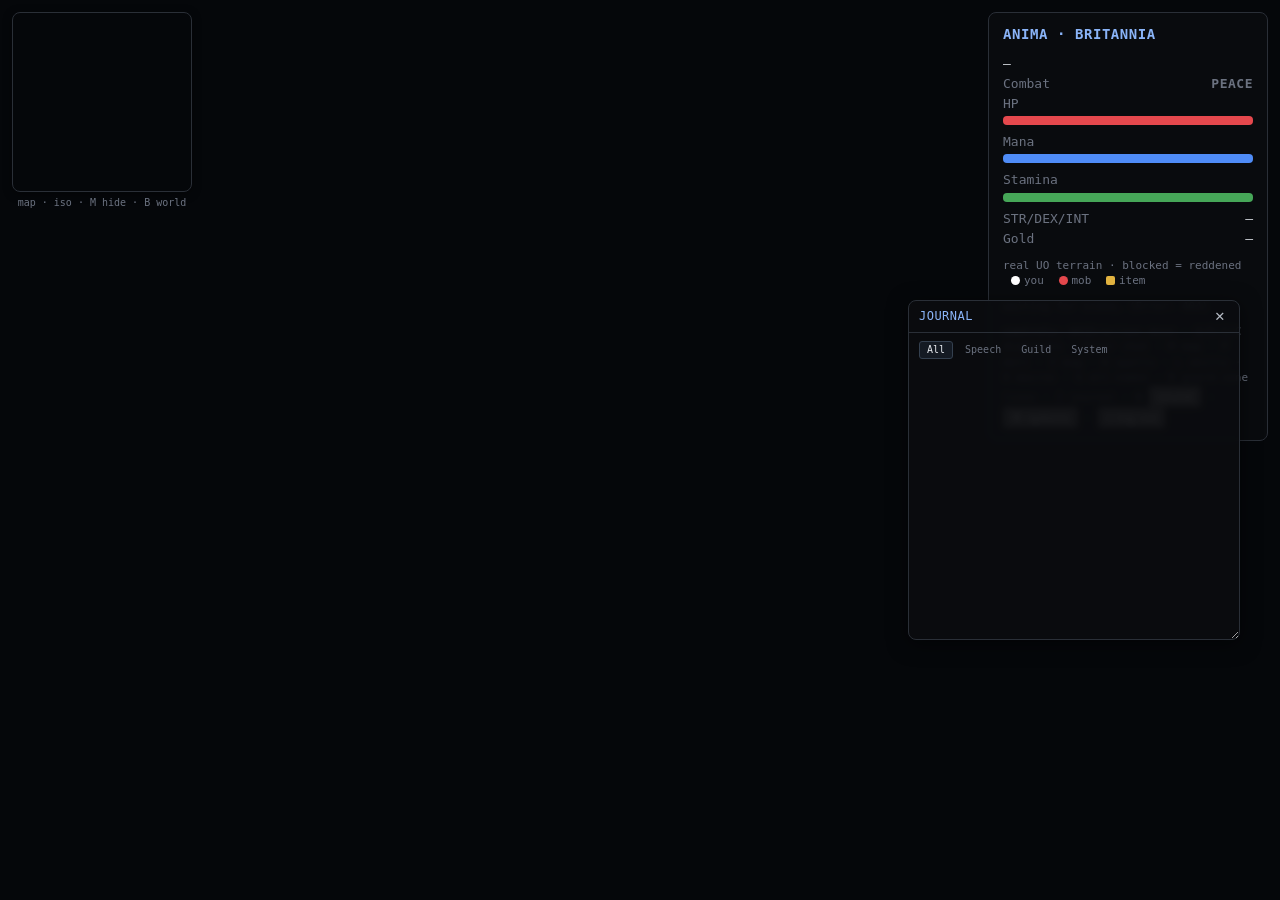
==== web/index.html @ 66e02591 "feat: wire the party verbs and stat locks the protocol already had Two rows where the wire work fini" ====
<!doctype html>
<html lang="en">
  <head>
    <meta charset="utf-8" />
    <meta name="viewport" content="width=device-width, initial-scale=1" />
    <title>anima-client — Phase 2 renderer</title>
    <style>
      :root { color-scheme: dark; }
      * { box-sizing: border-box; }
      html, body { height: 100%; }
      body {
        margin: 0; overflow: hidden; background: #05070a; color: #d6dae0;
        font: 13px/1.4 ui-monospace, "SF Mono", Menlo, "Apple SD Gothic Neo", "Malgun Gothic", monospace;
      }
      /* Login overlay (shown until connected in ANIMA_LOGIN mode). */
      #login { position: fixed; inset: 0; z-index: 50; display: none;
        align-items: center; justify-content: center;
        background: radial-gradient(circle at 50% 35%, #10151d, #05070a); }
      #login.on { display: flex; }
      .login-box { width: 320px; max-height: calc(100vh - 32px); overflow: auto;
        padding: 22px 22px 18px; border: 1px solid #2a2f37;
        border-radius: 10px; background: rgba(13,16,20,.96); box-shadow: 0 8px 40px rgba(0,0,0,.6);
        display: flex; flex-direction: column; gap: 9px; }
      .login-title { font-size: 16px; color: #8ab4f8; letter-spacing: .06em; text-align: center;
        margin-bottom: 6px; }
      .login-box label { display: flex; flex-direction: column; gap: 3px; font-size: 11px; color: #8a929c; }
      .login-box input, .login-box select { background: rgba(0,0,0,.4); border: 1px solid #2a3a4a; border-radius: 5px;
        color: #e6eaf0; padding: 7px 9px; font-size: 13px; outline: none; }
      .login-box input:focus, .login-box select:focus { border-color: #4a90d9; }
      .login-box select:disabled { opacity: .45; }
      /* Server/account fields: shown only pre-login, hidden (not just disabled)
         once you're at the character stage — see updateCharacterLoginStage(). */
      #lg-account-fields { display: flex; flex-direction: column; gap: 9px; }
      #lg-account-summary { font-size: 11px; color: #8a929c; }
      .login-create-toggle { flex-direction: row !important; align-items: center; gap: 8px !important;
        margin-top: 5px; color: #b9c7d8 !important; cursor: pointer; }
      .login-create-toggle input { width: auto; margin: 0; accent-color: #4a90d9; }
      #lg-create-panel { display: none; padding: 10px; border: 1px solid #28333f;
        border-radius: 6px; background: rgba(20,28,36,.55); gap: 8px; }
      #lg-create-panel.on { display: flex; flex-direction: column; }
      .login-stats { display: grid; grid-template-columns: repeat(3, 1fr); gap: 7px; }
      .login-stats input { width: 100%; }
      #lg-stat-total { font-size: 10px; color: #8896a5; text-align: right; }
      /* ---- character-select list ---- */
      #lg-slot-row { display: none; flex-direction: column; gap: 5px; }
      #lg-char-list { display: flex; flex-direction: column; gap: 4px; }
      .char-slot-row { display: flex; justify-content: space-between; align-items: center; gap: 8px;
        padding: 8px 10px; border: 1px solid #2a3a4a; border-radius: 6px; cursor: pointer;
        font-size: 12px; color: #c7d0dc; background: rgba(0,0,0,.3); }
      .char-slot-row:hover { border-color: #8ab4f8; }
      .char-slot-row.sel { outline: 2px solid #8ab4f8; outline-offset: -1px; background: rgba(138,180,248,.12); }
      .char-slot-row .slotn { flex: none; color: #6b7280; font-size: 10px; }
      /* ---- character-creation wizard (inside #lg-create-panel) ---- */
      .wiz-head { font-size: 11px; color: #8ab4f8; letter-spacing: .04em; }
      .wiz-step { display: none; flex-direction: column; gap: 8px; }
      .wiz-step.on { display: flex; }
      .wiz-presets { display: flex; gap: 6px; flex-wrap: wrap; }
      .wiz-preset-btn { flex: 1; min-width: 64px; padding: 6px 4px; border-radius: 5px; cursor: pointer;
        border: 1px solid #2a3a4a; background: #1b2530; color: #8ab4f8; font-size: 11px; }
      .wiz-preset-btn:hover { background: rgba(138,180,248,.18); color: #fff; }
      .wiz-skill-row { display: flex; gap: 6px; }
      .wiz-skill-row select { flex: 2; min-width: 0; }
      .wiz-skill-row input { flex: 1; min-width: 0; }
      #wiz-skill-total { font-size: 10px; color: #8896a5; }
      /* Step 4: live preview doll (left) + the hue/style pickers (right). */
      /* While the creation wizard is open the login box widens so steps lay out
         side-by-side instead of one long column (320px squeezed everything). */
      .login-box.wiz-wide { width: min(600px, calc(100vw - 32px)); }
      .wiz-appear-layout { display: flex; gap: 12px; align-items: flex-start; }
      .wiz-appear-pickers { flex: 1; min-width: 0; display: flex; flex-direction: column; gap: 8px; }
      /* sticky: the login box is the scroll container, so when the picker column
         scrolls, the doll rides along instead of disappearing off the top.
         (sticky is a positioned element, so the absolutely-placed layer <img>s
         inside keep anchoring to it exactly as with relative.) */
      .wiz-doll { position: sticky; top: 6px; flex: none; width: 240px; height: 237px; overflow: hidden;
        border: 1px solid #2a3a4a; border-radius: 6px; background: rgba(0,0,0,.25); }
      /* Natural gump-art size, like the real paperdoll (#pd-doll) — scaling the
         body art down to the old 120px box made the doll tiny and cropped. */
      .wiz-doll img { position: absolute; left: 30px; top: 0; image-rendering: pixelated; }
      .wiz-appear-group { display: flex; flex-direction: column; gap: 4px; }
      .wiz-appear-label { font-size: 10px; color: #8a929c; letter-spacing: .03em; text-transform: uppercase; }
      .wiz-ext-toggle { cursor: pointer; color: #8ab4f8; user-select: none; }
      .wiz-ext-toggle:hover { color: #fff; }
      .wiz-swrow { display: flex; flex-wrap: wrap; gap: 3px; max-height: 96px; overflow-y: auto; padding: 2px; }
      /* Hair/beard style strips: every style as a clickable thumbnail (hued live).
         The art box crops the head region out of the natural-size paperdoll gump. */
      .wiz-style-row { display: flex; flex-wrap: wrap; gap: 5px; }
      .wiz-style { width: 60px; cursor: pointer; border: 1px solid #2a3a4a; border-radius: 5px;
        padding: 2px; text-align: center; background: rgba(0,0,0,.3); }
      .wiz-style:hover { border-color: #8ab4f8; }
      .wiz-style.sel { outline: 2px solid #fff; outline-offset: 1px; }
      .wiz-style-art { position: relative; width: 56px; height: 58px; margin: 0 auto; overflow: hidden;
        color: #4a5560; font-size: 20px; line-height: 58px; }
      .wiz-style-art img { position: absolute; left: -62px; top: -8px; image-rendering: pixelated; }
      .wiz-style-art.beard img { top: -42px; } /* beards sit at the chin, lower in the gump art */
      .wiz-style-lbl { font-size: 9px; color: #8a929c; overflow: hidden; text-overflow: ellipsis; white-space: nowrap; }
      .wiz-hue { width: 15px; height: 15px; border-radius: 3px; cursor: pointer; flex: none;
        border: 1px solid rgba(0,0,0,.5); background: #777; }
      .wiz-hue:hover { border-color: #fff; transform: scale(1.2); }
      .wiz-hue.sel { outline: 2px solid #fff; outline-offset: 1px; }
      .wiz-hue-default { background: repeating-linear-gradient(45deg, #333, #333 3px, #222 3px, #222 6px) !important;
        display: flex; align-items: center; justify-content: center; font-size: 8px; color: #aaa; }
      /* Starting-city description panel — same border/background treatment as
         #lg-create-panel, bounded + scrollable since `desc` can run long. */
      #lg-city-info { display: none; padding: 8px 9px; border: 1px solid #28333f; border-radius: 6px;
        background: rgba(20,28,36,.55); max-height: 130px; overflow-y: auto;
        font-size: 11px; line-height: 1.45; color: #8a929c; }
      #lg-city-info.on { display: block; }
      .city-loc { color: #6b7280; font-size: 10px; margin-bottom: 4px; }
      #wiz-review { display: flex; flex-direction: column; gap: 3px; font-size: 11px; color: #b9c7d8; }
      .wiz-review-row { display: flex; justify-content: space-between; gap: 8px; }
      .wiz-review-chip { display: inline-block; width: 11px; height: 11px; border-radius: 2px;
        margin-left: 4px; vertical-align: -1px; border: 1px solid rgba(0,0,0,.5); }
      .wiz-msg { font-size: 11px; color: #e5a04d; min-height: 14px; }
      .wiz-nav { display: flex; gap: 7px; }
      .wiz-nav button { flex: 1; padding: 8px; border-radius: 6px; cursor: pointer;
        border: 1px solid #2a3a4a; background: #1b2530; color: #8ab4f8; font-size: 12px; letter-spacing: .03em; }
      .wiz-nav button:hover { background: rgba(138,180,248,.18); color: #fff; }
      .wiz-nav button:disabled { opacity: .5; cursor: default; }
      #lg-actions { display: flex; gap: 7px; margin-top: 6px; }
      #lg-actions button { flex: 1; padding: 9px; border-radius: 6px; cursor: pointer;
        border: 1px solid #2a3a4a; background: #1b2530; color: #8ab4f8; font-size: 13px; letter-spacing: .04em; }
      #lg-actions button:hover:not(:disabled) { background: rgba(138,180,248,.18); color: #fff; }
      #lg-actions button:disabled { opacity: .5; cursor: default; }
      #lg-back { display: none; color: #aeb8c4 !important; }
      #lg-delete { display: none; border-color: #663638 !important; color: #e89a9d !important; }
      #lg-delete:hover:not(:disabled) { background: rgba(229,72,77,.18) !important; }
      #lg-msg { font-size: 11px; color: #e5a04d; min-height: 14px; text-align: center; }
      /* Game fills the whole viewport; HUD + chat float over it. */
      #map { position: fixed; inset: 0; overflow: hidden; background: #05070a; }
      #map canvas { display: block; }
      /* fx overlay sits over the game canvas, never intercepts input. The chatbar
         (positioned, later in DOM) still paints above it. */
      #fx { position: absolute; inset: 0; width: 100%; height: 100%; pointer-events: none; }
      #hud {
        position: fixed; top: 12px; right: 12px; width: 280px;
        max-height: calc(100vh - 24px); overflow: auto;
        padding: 12px 14px; border: 1px solid #2a2f37; border-radius: 8px;
        background: rgba(11, 13, 16, .82); backdrop-filter: blur(3px);
      }
      #hud h1 { cursor: move; user-select: none; }
      /* War-mode indicator (Tab toggles): red WAR / muted PEACE. */
      #warind { font-weight: 700; letter-spacing: .5px; }
      #warind.war { color: #fff; background: #e5484d; padding: 0 6px; border-radius: 3px; }
      #warind.peace { color: #6b7280; }
      #chatbar {
        position: fixed; left: 50%; transform: translateX(-50%); bottom: 16px;
        width: min(620px, calc(100vw - 32px)); display: none;
        padding: 8px 11px; border: 1px solid #3a4250; border-radius: 6px;
        background: rgba(8, 11, 16, .92); color: #e8ecf2;
        font: 14px/1.4 ui-monospace, "SF Mono", Menlo, "Apple SD Gothic Neo", "Malgun Gothic", monospace; outline: none;
      }
      #chatbar.on { display: block; }
      #chatbar::placeholder { color: #6b7280; }
      #minimap {
        position: fixed; top: 12px; left: 12px; width: 180px; height: 180px;
        border: 1px solid #2a2f37; border-radius: 8px; background: #05070a;
        image-rendering: pixelated; box-shadow: 0 2px 10px rgba(0,0,0,.4);
        cursor: move;
      }
      #minilabel {
        position: fixed; top: 196px; left: 12px; width: 180px; text-align: center;
        font-size: 10px; color: #6b7280; cursor: pointer;
      }
      /* Buff/debuff bar — under the minimap, display-only (never blocks clicks). */
      #buffs {
        position: fixed; top: 216px; left: 12px; width: 180px;
        display: flex; flex-direction: column; gap: 4px; pointer-events: none; z-index: 14;
      }
      .buff {
        display: flex; justify-content: space-between; align-items: center; gap: 8px;
        padding: 3px 8px; border-radius: 5px; font-size: 11px;
        border: 1px solid #2f5a3a; background: rgba(20, 46, 28, .82); color: #bfeccc;
      }
      .buff.debuff { border-color: #6a2c2c; background: rgba(56, 20, 20, .82); color: #f0c2c2; }
      .buff .bn { overflow: hidden; text-overflow: ellipsis; white-space: nowrap; }
      .buff .bt { color: #e6e9ee; font-variant-numeric: tabular-nums; flex: none; }
      .buff .bi { width: 20px; height: 20px; flex: none; object-fit: contain; image-rendering: pixelated; }
      /* Movement/Z debug overlay (Options → "Movement debug") — hidden by default,
         toggled by updateMoveDebug() in main.js. */
      #movedbg {
        display: none; position: fixed; top: 260px; left: 12px; width: 180px;
        padding: 6px 8px; border: 1px solid #2a2f37; border-radius: 8px;
        background: rgba(11, 13, 16, .82); font: 10px/1.5 ui-monospace, "SF Mono", Menlo, monospace;
        color: #9aa2ad; pointer-events: none; z-index: 14;
      }
      .mdbg-note { color: #e5a04d; }
      /* Weapon special-ability bar — bottom-left, interactive (click to arm). */
      #abilities {
        position: fixed; bottom: 12px; left: 12px; width: 200px;
        display: flex; flex-direction: column; gap: 5px; z-index: 15;
        pointer-events: none; /* the bar itself; buttons re-enable below */
      }
      #abilities .abil-hdr {
        font-size: 9px; letter-spacing: .08em; text-transform: uppercase;
        color: #6b7280; pointer-events: none;
      }
      .abil-btn {
        display: flex; justify-content: space-between; align-items: center; gap: 8px;
        padding: 6px 9px; border-radius: 6px; font-size: 12px; cursor: pointer;
        pointer-events: auto; user-select: none;
        border: 1px solid #34404f; background: rgba(22, 28, 38, .88); color: #c7d0dc;
      }
      .abil-btn:hover { border-color: #4a90d9; color: #e6e9ee; }
      .abil-btn .ak { font-size: 9px; color: #6b7280; flex: none; }
      .abil-btn.armed {
        border-color: #d9a441; background: rgba(58, 44, 16, .9); color: #ffdf9e;
        box-shadow: 0 0 6px rgba(217, 164, 65, .5);
      }
      .abil-btn.armed .ak { color: #d9a441; }
      #worldmap {
        position: fixed; inset: 5vh 8vw; display: none; z-index: 20;
        border: 1px solid #2a2f37; border-radius: 10px; overflow: hidden;
        background: #05070a; box-shadow: 0 8px 40px rgba(0,0,0,.6);
      }
      #worldmap.on { display: block; }
      #wmcanvas { display: block; width: 100%; height: 100%; cursor: grab; }
      #wmcanvas:active { cursor: grabbing; }
      #wmclose {
        position: absolute; top: 8px; right: 12px; color: #b6bcc6; cursor: pointer;
        font-size: 18px; line-height: 1; padding: 4px 8px; border-radius: 6px;
        background: rgba(11,13,16,.7);
      }
      #wmhint {
        position: absolute; bottom: 10px; left: 50%; transform: translateX(-50%);
        font-size: 11px; color: #8a929c; background: rgba(11,13,16,.7);
        padding: 4px 10px; border-radius: 6px; white-space: nowrap;
      }
      /* world-map POI category filter (compact dark gump panel) */
      #wmfilter {
        position: absolute; top: 52px; left: 8px; z-index: 2;
        width: 172px; max-height: calc(100% - 96px); overflow-y: auto;
        background: rgba(11,13,16,.84); border: 1px solid #2a2f37; border-radius: 8px;
        padding: 6px 8px; font: 11px ui-monospace, monospace; color: #cfd6df;
        box-shadow: 0 4px 18px rgba(0,0,0,.5);
      }
      #wmfilter:empty { display: none; }
      .wmf-title { font-weight: 700; color: #8ab4f8; letter-spacing: .04em; margin-bottom: 4px; }
      .wmf-grow { display: flex; align-items: center; gap: 5px; padding: 2px 0; }
      .wmf-grow input[type=checkbox] { width: 13px; height: 13px; cursor: pointer; margin: 0; flex: none; }
      .wmf-ghead { display: flex; align-items: center; gap: 4px; cursor: pointer; flex: 1; user-select: none; }
      .wmf-exp { width: 10px; color: #8a929c; }
      .wmf-glabel { color: #e8ecf2; }
      .wmf-body { padding: 1px 0 3px 16px; }
      .wmf-crow { display: flex; align-items: center; gap: 5px; padding: 1px 0; cursor: pointer; }
      .wmf-crow input[type=checkbox] { width: 12px; height: 12px; cursor: pointer; margin: 0; flex: none; }
      .wmf-sw { width: 9px; height: 9px; border-radius: 50%; border: 1px solid #0a0e12; flex: none; }
      .wmf-cname { color: #b6bcc6; white-space: nowrap; overflow: hidden; text-overflow: ellipsis; }
      #targethint {
        position: fixed; top: 14px; left: 50%; transform: translateX(-50%);
        display: none; z-index: 15; padding: 5px 14px; border-radius: 6px;
        border: 1px solid #b06a2c; background: rgba(176,106,44,.22); color: #ffd9a8;
        font-size: 12px; white-space: nowrap; pointer-events: none;  /* never block clicks */
      }
      /* Death: desaturate the whole game view while the player is a ghost. */
      #map.dead canvas { filter: grayscale(1); }
      #deadbanner {
        position: fixed; top: 14px; left: 50%; transform: translateX(-50%);
        display: none; z-index: 16; padding: 6px 18px; border-radius: 6px;
        border: 1px solid #6a6a6a; background: rgba(20,20,20,.6); color: #d6d6d6;
        font-size: 14px; letter-spacing: .06em; white-space: nowrap;
        pointer-events: none; /* never block clicks */
      }
      /* crisp DOM name labels over the (pixel-upscaled) game canvas */
      #names { position: fixed; inset: 0; pointer-events: none; z-index: 13; overflow: hidden; }
      .nm-label {
        position: fixed; transform: translate(-50%, -100%); white-space: nowrap;
        font: 600 12px ui-monospace, Menlo, "Apple SD Gothic Neo", "Malgun Gothic", sans-serif;
        text-shadow: -1px -1px 0 #000, 1px -1px 0 #000, -1px 1px 0 #000, 1px 1px 0 #000, 0 0 3px #000;
      }
      .oh-label {  /* floating speech / single-click names */
        position: fixed; transform: translate(-50%, -100%); white-space: nowrap; text-align: center;
        font: 600 14px ui-monospace, Menlo, "Apple SD Gothic Neo", "Malgun Gothic", sans-serif;
        text-shadow: -1px -1px 0 #000, 1px -1px 0 #000, -1px 1px 0 #000, 1px 1px 0 #000, 0 0 3px #000;
      }
      /* Unicode `unifont*.mul` glyphs (1-bit white) painted via CSS mask so the
         notoriety/speech hue is the element's background (ClassicUO FontsLoader). */
      .nm-label.uo, .oh-label.uo {
        font-size: 0; line-height: 0; padding: 0; text-shadow: none;
        -webkit-mask-repeat: no-repeat; mask-repeat: no-repeat;
        -webkit-mask-size: 100% 100%; mask-size: 100% 100%;
        filter: drop-shadow(1px 0 0 #000) drop-shadow(-1px 0 0 #000)
                drop-shadow(0 1px 0 #000) drop-shadow(0 -1px 0 #000);
      }
      /* Per-message-type styling (ClassicUO): yells loud, whispers quiet, emotes
         italic, power words distinct. Color comes from the server hue (see msgColor). */
      .oh-label.oh-yell    { font-size: 16px; font-weight: 800; letter-spacing: .02em; }
      .oh-label.oh-whisper { font-size: 12px; opacity: .82; }
      .oh-label.oh-emote   { font-style: italic; font-weight: 500; }
      .oh-label.oh-spell   { font-weight: 700; letter-spacing: .06em;
        text-shadow: 0 0 5px currentColor, -1px -1px 0 #000, 1px -1px 0 #000, -1px 1px 0 #000, 1px 1px 0 #000; }
      .oh-label.oh-name    { font-weight: 700; }  /* single-click name in notoriety colour */
      .dmg-label {  /* floating combat damage numbers */
        position: fixed; transform: translate(-50%, -100%); white-space: nowrap; color: #e5484d;
        font: 700 16px ui-monospace, Menlo, "Malgun Gothic", sans-serif;
        text-shadow: -1px -1px 0 #000, 1px -1px 0 #000, -1px 1px 0 #000, 1px 1px 0 #000;
      }
      .dmg-label.self { color: #ff9a3c; }
      #tip {
        position: fixed; display: none; z-index: 30; pointer-events: none;
        padding: 4px 9px; border-radius: 4px; border: 1px solid #2a2f37;
        background: rgba(8,11,16,.94); color: #e8ecf2; font-size: 11px; white-space: nowrap;
        max-width: 320px; line-height: 1.35; box-shadow: 0 4px 16px rgba(0,0,0,.5);
      }
      /* OPL lines: the name (line 0) stands out; mods are dimmer. */
      #tip .tip-name { color: #ffd98a; font-weight: 600; white-space: normal; }
      #tip .tip-mod  { color: #aeb6c2; white-space: normal; }
      #tip .tip-sw   { display: inline-block; width: 11px; height: 11px; border-radius: 2px;
        margin-right: 6px; vertical-align: -1px; border: 1px solid rgba(0,0,0,.55); }
      h1 { font-size: 14px; margin: 0 0 10px; color: #8ab4f8; letter-spacing: .04em; }
      .row { display: flex; justify-content: space-between; margin: 2px 0; }
      .bar { height: 9px; border-radius: 4px; background: #1b1f24; margin: 3px 0 8px; overflow: hidden; }
      .bar > span { display: block; height: 100%; }
      .hp > span { background: #e5484d; } .mana > span { background: #4f8cf7; } .stam > span { background: #46a758; }
      .k { color: #6b7280; }
      /* The journal is its own window now: the LOG is a plain flex child that
         fills whatever the window was resized to (the window owns the resize
         handle and remembers its size), so no height/resize of its own here. */
      #journal { flex: 1; min-height: 0; overflow: auto; }
      .journal-win .gump-body { display: flex; flex-direction: column; padding: 8px 10px 10px; }
      /* A floor so the window can't be dragged down to an unusable sliver — the
         framework's `resize:both` has none of its own, and the bad size would
         persist (ClassicUO's ResizableJournal has MIN_WIDTH/MIN_HEIGHT too). */
      .journal-win .win-resizable { min-width: 220px; min-height: 120px; }
      /* Fixed on top: without this the tab bar is a shrinkable flex child and
         compresses instead of staying put at small heights. */
      .journal-win #jrnl-tabs { flex: 0 0 auto; margin-top: 0; border-top: 0; padding-top: 0; }
      #journal div { margin: 2px 0; color: #b6bcc6; white-space: normal; overflow-wrap: anywhere; }
      #journal div.jrnl-sys { color: #6fb6ff; }   /* client system notices (skill gains, …) */
      #journal div.jrnl-none { color: #4b5563; font-style: italic; }
      /* Per-type styling, the same set the floating overheads use: a yell reads
         loud, a whisper quiet, an emote italic. */
      #journal div.oh-emote { font-style: italic; }
      #journal div.oh-whisper { opacity: .75; font-size: 11px; }
      #journal div.oh-yell { font-weight: 700; }
      #journal div.oh-spell { letter-spacing: .3px; }
      .jrnl-time { color: #4b5563; font-size: 10px; margin-right: 4px; }
      #jrnl-tabs {
        margin-top: 12px; border-top: 1px solid #222; padding-top: 8px;
        display: flex; gap: 4px;
      }
      .jrnl-tab {
        font-size: 10px; padding: 1px 7px; border-radius: 3px; cursor: pointer;
        color: #6b7280; border: 1px solid transparent;
      }
      .jrnl-tab:hover { color: #c7d0dc; }
      .jrnl-tab.sel { color: #e6e9ee; border-color: #34404f; background: rgba(22, 28, 38, .9); }
      #status { margin-top: 10px; color: #6b7280; font-size: 11px; }
      .legend { margin-top: 10px; font-size: 11px; color: #6b7280; }
      .sw { display: inline-block; width: 9px; height: 9px; border-radius: 2px; margin: 0 4px -1px 8px; }
      /* ---- right-click context (popup) menu (0xBF/0x14) ---- */
      .popup-menu {
        position: fixed; z-index: 40; min-width: 140px; max-width: 260px;
        padding: 4px; border: 1px solid #2a2f37; border-radius: 8px;
        background: rgba(11, 13, 16, .96); backdrop-filter: blur(3px);
        box-shadow: 0 6px 24px rgba(0, 0, 0, .6); color: #d6dae0;
        transform-origin: top left; animation: popup-in .09s ease-out;
        font-size: 12px; user-select: none;
      }
      .popup-row {
        padding: 5px 12px; border-radius: 5px; cursor: pointer; white-space: nowrap;
        overflow: hidden; text-overflow: ellipsis;
      }
      .popup-row:hover { background: rgba(138, 180, 248, .18); color: #fff; }
      .popup-row-hl { color: #9ecbff; font-weight: 600; }  /* 0x01 flag: default/primary action */
      @keyframes popup-in { from { opacity: 0; transform: scale(.96) translateY(-2px); } to { opacity: 1; transform: none; } }
      /* ---- gump-style overlay windows (paperdoll + containers) ---- */
      .gump-win {
        position: fixed; z-index: 18; min-width: 180px;
        border: 1px solid #2a2f37; border-radius: 8px;
        background: rgba(11, 13, 16, .92); backdrop-filter: blur(3px);
        box-shadow: 0 4px 20px rgba(0, 0, 0, .5); color: #d6dae0;
      }
      /* Opt-in resize. Deliberately NOT on every window: a map window and an
         authentic container are laid out in the server's own pixel space, so a
         resize would either crop them or desynchronise the coordinates the
         items are placed at. The ones enabled below are lists and text. */
      .win-resizable { resize: both; overflow: auto; min-width: 180px; min-height: 80px; }
      .gump-title {
        display: flex; justify-content: space-between; align-items: center; gap: 10px;
        padding: 7px 10px; border-bottom: 1px solid #2a2f37; cursor: move; user-select: none;
        font-size: 12px; color: #8ab4f8; letter-spacing: .04em;
      }
      .gump-close { cursor: pointer; color: #b6bcc6; font-size: 16px; line-height: 1; padding: 0 4px; border-radius: 4px; }
      .gump-close:hover { background: rgba(255, 255, 255, .08); color: #fff; }
      .gump-body { padding: 10px; }
      /* ---- generic server gump/dialog (0xB0/0xDD) windows ---- */
      .dialog-win .gump-body { padding: 0; }
      /* The server sends this gump's own w/h and lays every element out against
         it (a 491x440 admin dialog really is 491x440) — .gump-win's generic
         min-width:180 (below) would stretch a *narrower* server dialog wider
         than the server intended, so cancel it here; .dialog-canvas is then
         clipped to exactly w x h so nothing (an unclipped plain-text run, a
         wide unstyled entry, oversized art) can bleed past the window's own
         border and make it look bigger than the server's w x h. */
      .dialog-win { min-width: 0; }
      .dialog-canvas { position: relative; overflow: hidden; }
      .dlg-el { position: absolute; font-size: 12px; line-height: 1.25; }
      /* UO gump text is single-line by construction — croppedtext (the "w"
         carrying variant) CLIPS to its box, it never wraps; plain text (no
         "w") has no box at all and just runs on past its start point. Real UO
         gump-font layouts assume a narrow, ~6.5-7px-average-advance font: a
         12-char label like "Access Level" is laid out to fit an 81px box by
         design. The page's default font (ui-monospace/SF Mono/Menlo, falling
         back through Apple SD Gothic Neo / Malgun Gothic for Hangul) is too
         wide for that even before folding in the CJK-fallback risk (on a
         system where Malgun Gothic — a proportional Hangul UI face, not a
         monospace one — resolves ahead of the trailing generic "monospace",
         ASCII text renders far wider still). Measured with each font's own
         hmtx advance-width table (ui-monospace resolves to one of these on
         mac/most platforms) for "Access Level" (12 chars):
           12px: Menlo ~86.7px, SF Mono ~89.0px   (already over the 81px box)
           11px: Menlo ~79.5px, SF Mono ~81.6px   (SF Mono still over/on the line)
           10px: Menlo ~72.3px, SF Mono ~74.2px   (fits, ~7-9px margin)
         so gump text/check/radio/entry labels get their own compact, CJK-
         fallback-free monospace stack at 10px — scoped to .dialog-win so
         non-gump UI (journal, tooltips, the trade window's shared .dlg-btn,
         etc.) keeps the page's regular font. */
      .dialog-win .dlg-el {
        font-size: 10px;
        font-family: ui-monospace, "SF Mono", Menlo, Consolas, "Liberation Mono", monospace;
      }
      .dlg-bg { background: rgba(28, 32, 40, .5); border: 1px solid #2a2f37; border-radius: 6px; }
      .dlg-text { color: #d6dae0; white-space: nowrap; }
      /* croppedtext only: clip to the "w" box set inline (see buildGumpElement) —
         a clip box, not a wrap box. */
      .dlg-text-crop { overflow: hidden; }
      /* UO gump-HTML tags (renderGumpHtml in main.js), scoped under .dialog-win
         like the rest of this block so no other UI is affected. CENTER/LEFT/
         RIGHT are block-level wrappers spanning the full width of whatever box
         the caller set (croppedtext's "w") so text-align has something to
         center within; B/I/U/BIG/SMALL are plain inline style toggles. */
      .dialog-win .gh-center, .dialog-win .gh-left, .dialog-win .gh-right {
        display: block; width: 100%;
      }
      .dialog-win .gh-center { text-align: center; }
      .dialog-win .gh-left { text-align: left; }
      .dialog-win .gh-right { text-align: right; }
      .dialog-win .gh-b { font-weight: bold; }
      .dialog-win .gh-i { font-style: italic; }
      .dialog-win .gh-u { text-decoration: underline; }
      .dialog-win .gh-big { font-size: 1.3em; }
      .dialog-win .gh-small { font-size: .8em; }
      .dlg-btn {
        cursor: pointer; min-width: 22px; height: 20px; padding: 0 8px;
        background: #1b2530; color: #8ab4f8; border: 1px solid #2a3a4a; border-radius: 4px;
        font-size: 12px; line-height: 18px;
      }
      .dlg-btn:hover { background: rgba(138, 180, 248, .18); color: #fff; }
      /* Image buttons: render the gump art at its own size, no box/padding so it
         occupies the small slot the gump laid out (no overlap with the text). */
      .dlg-btn.img { min-width: 0; height: auto; padding: 0; background: none;
        border: none; border-radius: 0; line-height: 0; }
      .dlg-btn.img:hover { background: none; filter: brightness(1.3); }
      .dlg-btn-img { display: block; image-rendering: pixelated; pointer-events: none; }
      .dlg-entry {
        background: rgba(0, 0, 0, .35); color: #e6eaf0; border: 1px solid #2a3a4a;
        border-radius: 4px; height: 20px; padding: 0 6px; font-size: 10px;
        font-family: ui-monospace, "SF Mono", Menlo, Consolas, "Liberation Mono", monospace;
      }
      .dlg-el input[type=checkbox], .dlg-el input[type=radio] { margin: 0; cursor: pointer; }
      /* Gump element kinds the layout parser used to drop: item art
         (tilepic), a tiled background (gumppictiled), a darkening overlay
         (checkertrans), and a cropped region of a graphic (picinpic). */
      .dlg-el.dlg-tile img { display: block; }
      .dlg-el.dlg-tiled { background-repeat: repeat; }
      .dlg-el.dlg-trans { background: rgba(0, 0, 0, 0.45); pointer-events: none; }
      .dlg-el.dlg-crop { overflow: hidden; }
      .dlg-el.dlg-crop img { position: absolute; }
      /* Hairline above the resistance block in the status sheet. */
      .gump-win .row.st-sep { border-top: 1px solid #2a3140; margin-top: 4px; padding-top: 4px; }
      #paperdoll { top: 60px; left: 210px; width: 280px; display: none; }
      #paperdoll.on { display: block; }
      /* Plain `left` (no translateX): makeDraggable writes an inline left but
         never clears a transform, so the centring shifted the panel half its
         width on the first drag. Wider now to seat the category rail. */
      #options { top: 80px; left: 32%; width: 392px; display: none; }
      #options.on { display: block; }
      .opt-shell { display: flex; align-items: stretch; max-height: calc(100vh - 140px); }
      #opt-tabs { display: flex; flex-direction: column; gap: 2px; padding: 10px 0 10px 8px;
        border-right: 1px solid #2a2f37; flex: 0 0 auto; }
      .opt-tab { font: inherit; font-size: 11px; text-align: left; padding: 5px 10px; cursor: pointer;
        border: 1px solid transparent; border-radius: 5px; background: none; color: #9aa0a6;
        letter-spacing: .04em; white-space: nowrap; }
      .opt-tab:hover { color: #d6dae0; background: rgba(255, 255, 255, .05); }
      .opt-tab.sel { color: #8ab4f8; background: rgba(138, 180, 248, .12); border-color: #2f3b4d; }
      .opt-shell #opt-body { flex: 1; min-width: 0; overflow-y: auto; }
      .opt-row { display: flex; align-items: center; gap: 8px; padding: 5px 2px; font-size: 12px; }
      .opt-row label { flex: 1; cursor: pointer; user-select: none; }
      .opt-row input[type=checkbox] { width: 15px; height: 15px; cursor: pointer; }
      .opt-row input[type=range] { width: 96px; cursor: pointer; }
      .opt-row .opt-val { width: 30px; text-align: right; color: #9aa0a6; font-variant-numeric: tabular-nums; }
      .opt-sect { color: #8ab4f8; font-size: 11px; letter-spacing: .04em; margin: 8px 0 2px;
        padding-bottom: 2px; border-bottom: 1px solid #2a2f37; }
      .opt-sect:first-child { margin-top: 0; }
      .opt-logout { width: 100%; height: 26px; color: #e5a04d; border-color: #5b472a; }
      .opt-logout:hover { background: rgba(229, 160, 77, .14); }
      .opt-logout:disabled { cursor: wait; opacity: .65; }
      /* paperdoll doll: full-canvas gump layers stacked at the same origin (UO style).
         The figure sits in the LEFT ~half of the 260px gump (center x≈90), so we shift
         every layer right by +40px (overflow clipped) to centre it in the panel. */
      #pd-doll { position: relative; width: 260px; height: 237px; margin: 0 auto 6px; overflow: hidden; }
      #pd-doll img { position: absolute; left: 40px; top: 0; image-rendering: pixelated; }
      /* appearance (hair/beard) — shown apart from worn gear, with a colour swatch */
      #pd-appear { margin-top: 10px; border-top: 1px solid #222; padding-top: 8px; }
      .ap-row { display: flex; align-items: center; gap: 8px; margin: 3px 0; font-size: 12px; }
      .ap-k { color: #b6bcc6; min-width: 54px; }
      .ap-hue { color: #8a929c; }
      .hue-sw { display: inline-block; width: 14px; height: 14px; border-radius: 3px;
        background: #777; border: 1px solid rgba(0,0,0,.55); }
      #pd-equip { margin-top: 10px; border-top: 1px solid #222; padding-top: 8px; }
      .eq-row { display: flex; align-items: center; gap: 8px; margin: 4px 0; padding: 1px 3px; }
      .eq-icon { width: 40px; height: 40px; object-fit: contain; image-rendering: pixelated; flex: none;
        background: rgba(0, 0, 0, .3); border: 1px solid #222; border-radius: 4px; }
      .eq-slot { color: #b6bcc6; }
      .eq-row.bp { cursor: pointer; border-radius: 4px; }
      .eq-row.bp:hover { background: rgba(138, 180, 248, .1); }
      .eq-open { margin-left: auto; color: #8ab4f8; font-size: 11px; }
      .pd-profile-actions { display: flex; justify-content: center; margin: 8px 0 2px; }
      .pd-profile { min-width: 112px; letter-spacing: .08em; }
      /* ---- character profile (0xB8) ---- */
      .profile-win { width: min(310px, calc(100vw - 24px)); z-index: 43; }
      .profile-title-actions { display: flex; align-items: center; gap: 2px; }
      .profile-body { display: flex; flex-direction: column; gap: 8px; }
      .profile-header { min-height: 18px; color: #f0d58b; font: 13px/1.35 Georgia, serif;
        white-space: pre-wrap; overflow-wrap: anywhere; text-align: center; }
      .profile-text { width: 100%; min-height: 170px; resize: vertical; box-sizing: border-box;
        padding: 9px; color: #e6dfca; background: rgba(15, 12, 8, .72);
        border: 1px solid #5b4a2b; border-radius: 4px;
        font: 13px/1.45 Georgia, "Times New Roman", serif; overflow-wrap: anywhere; }
      .profile-text:focus { outline: 1px solid #d4b86a; border-color: #d4b86a; }
      .profile-text[readonly] { color: #c8c1ad; cursor: default; resize: none; }
      .profile-footer { min-height: 16px; color: #9da4ad; font-size: 11px;
        line-height: 1.35; white-space: pre-wrap; overflow-wrap: anywhere; text-align: center; }
      .profile-mode { color: #6f7782; font-size: 10px; text-align: right; }
      .profile-win.minimized { width: 230px; }
      .profile-win.minimized .profile-body { display: none; }
      .profile-win.minimized .gump-title { border-bottom: 0; }
      /* ---- spellbook (power words + reagents list) ---- */
      #spellbook { top: 60px; right: 16px; width: 250px; display: none; }
      #spellbook.on { display: block; }
      #sb-title #sb-mana { margin-left: auto; font-size: 11px; color: #8ab4f8;
        letter-spacing: 0; }
      #sb-tabs { display: flex; flex-wrap: wrap; gap: 3px; margin-bottom: 6px; }
      .sb-tab { font-size: 10px; color: #b6bcc6; background: rgba(255,255,255,.04);
        padding: 3px 6px; border-radius: 4px; cursor: pointer; user-select: none; }
      .sb-tab:hover { background: rgba(138, 180, 248, .12); }
      .sb-tab.sel { background: rgba(138, 180, 248, .22); color: #cfe0ff; }
      #sb-book { max-height: 60vh; overflow-y: auto; }
      .sp-circle { font-size: 10px; letter-spacing: .08em; text-transform: uppercase;
        color: #8ab4f8; margin: 8px 0 3px; border-bottom: 1px solid #222; padding-bottom: 2px; }
      .sp-circle:first-child { margin-top: 0; }
      .sp-row { display: flex; align-items: center; gap: 8px; padding: 4px 6px; border-radius: 5px; cursor: pointer; }
      .sp-row:hover { background: rgba(138, 180, 248, .14); }
      .sp-icon { width: 38px; height: 38px; flex: 0 0 38px; image-rendering: pixelated; cursor: grab; }
      .sp-txt { min-width: 0; }
      .sp-name { font-size: 12px; color: #e8ecf2; font-weight: 600; }
      .sp-words { font-size: 11px; color: #c8b06a; font-style: italic; }   /* power words (mantra) */
      .sp-reags { font-size: 10px; color: #8a929c; }                       /* reagents */
      /* A spell we KNOW is missing from the currently-open book (0xBF/0x1B
         content, scene.spellbooks) — dimmed but still clickable (the server
         just refuses the cast). Only applied when we actually have that
         school's book content; otherwise every row stays full-brightness. */
      .sp-row.sp-missing { opacity: .35; }
      .sp-row.sp-missing .sp-icon { filter: grayscale(1); }
      .sp-row.sp-missing .sp-name { color: #9098a4; }
      /* A stance the server reports as currently running (0xBF/0x25
         ToggleSpecialAbility, scene.activeSpells) — Bushido/Ninjitsu and the
         like, which stay on until re-cast or broken. Same amber as the armed
         weapon ability (.abil-btn.armed): both mean "this is live right now". */
      .sp-row.sp-active { background: rgba(58, 44, 16, .9); box-shadow: inset 0 0 0 1px #d9a441; }
      .sp-row.sp-active .sp-name { color: #ffdf9e; }
      /* ---- bulletin board (0x71) ---- */
      .bboard-win { width: 420px; }
      .bb-list { max-height: 180px; overflow-y: auto; border-bottom: 1px solid #2a3442; }
      .bb-row { padding: 4px 8px; cursor: pointer; display: flex; justify-content: space-between; gap: 8px; }
      .bb-row:hover { background: rgba(138, 180, 248, .14); }
      .bb-row.sel { background: rgba(74, 144, 217, .25); }
      .bb-row.reply { padding-left: 22px; }
      .bb-subj { color: #d7cfa8; white-space: nowrap; overflow: hidden; text-overflow: ellipsis; }
      .bb-meta { font-size: 10px; color: #6b7280; flex: none; }
      .bb-empty { padding: 8px; font-size: 11px; color: #6b7280; }
      .bb-body {
        min-height: 70px; max-height: 160px; overflow-y: auto; padding: 8px;
        white-space: pre-wrap; font-size: 12px; color: #c7d0dc;
        border-bottom: 1px solid #2a3442;
      }
      .bb-compose { padding: 6px 8px 8px; display: flex; flex-direction: column; gap: 5px; }
      .bb-compose input, .bb-compose textarea {
        font: inherit; font-size: 12px; padding: 3px 6px; border-radius: 4px;
        border: 1px solid #34404f; background: rgba(20, 26, 34, .6); color: #d7cfa8;
        resize: vertical;
      }
      .bb-compose input:focus, .bb-compose textarea:focus { outline: none; border-color: #4a90d9; }
      .bb-actions { display: flex; gap: 6px; }
      .bb-actions button {
        font: inherit; font-size: 11px; padding: 2px 8px; border-radius: 4px;
        border: 1px solid #34404f; background: rgba(22, 28, 38, .88); color: #c7d0dc;
        cursor: pointer;
      }
      .bb-actions button:hover { border-color: #4a90d9; color: #e6e9ee; }
      /* ---- info bar (ClassicUO InfoBarManager) ---- */
      #infobar { top: 60px; left: 210px; width: auto; display: none; }
      #infobar.on { display: block; }
      #ib-fields { display: flex; flex-wrap: wrap; gap: 4px 10px; padding: 2px 2px 0; }
      .ib-item { font-size: 11px; white-space: nowrap; }
      .ib-item .ib-l { color: #6b7280; margin-right: 3px; }
      .ib-cfg { cursor: pointer; color: #6b7280; user-select: none; }
      .ib-cfg:hover { color: #c7d0dc; }
      #ib-picker { display: none; margin-top: 6px; padding-top: 6px; border-top: 1px solid #2a3442;
                   max-height: 220px; overflow-y: auto; }
      #ib-picker.on { display: block; }
      #ib-picker label { display: block; font-size: 11px; color: #c7d0dc; cursor: pointer; padding: 1px 0; }
      #ib-picker input { margin-right: 5px; }
      #ib-picker .ib-note { color: #6b7280; font-size: 10px; margin-top: 6px; line-height: 1.4; }
      /* ---- counter bar (ClassicUO CounterBarGump) ---- */
      #counterbar { top: 130px; left: 210px; width: auto; display: none; }
      #counterbar.on { display: block; }
      #cb-slots { display: flex; flex-wrap: wrap; gap: 4px; max-width: 228px; }
      .cb-slot {
        position: relative; width: 40px; height: 40px; flex: none;
        border: 1px solid #34404f; border-radius: 4px; background: rgba(12, 16, 22, .55);
        cursor: pointer; user-select: none;
      }
      /* ClassicUO paints the hovered cell's border yellow and the selected/low ones red. */
      .cb-slot:hover { border-color: #d9c341; }
      .cb-slot.sel { border-color: #4a90d9; }
      .cb-slot.low { border-color: #e5484d; }
      .cb-slot img { position: absolute; inset: 0; margin: auto; max-width: 38px; max-height: 38px;
                     image-rendering: pixelated; pointer-events: none; }
      .cb-amt { position: absolute; left: 2px; bottom: 0; font-size: 10px; color: #e6e9ee;
                text-shadow: 0 0 2px #000, 0 0 2px #000; pointer-events: none; }
      .cb-slot .cb-x { position: absolute; right: 1px; top: -2px; display: none; font-size: 10px; color: #8b94a0; }
      .cb-slot:hover .cb-x { display: block; }
      .cb-slot .cb-x:hover { color: #e5484d; }
      .cb-add { cursor: pointer; color: #6b7280; user-select: none; font-size: 13px; }
      .cb-add:hover { color: #c7d0dc; }
      .cb-hint { color: #6b7280; font-size: 10px; margin-top: 6px; line-height: 1.4; }
      #cb-opts { display: none; margin-top: 6px; padding-top: 6px; border-top: 1px solid #2a3442;
                 font-size: 11px; color: #c7d0dc; }
      #cb-opts.on { display: block; }
      #cb-opts label { display: block; padding: 1px 0; cursor: pointer; }
      #cb-opts input[type=checkbox] { margin-right: 5px; }
      #cb-opts input[type=number] { width: 60px; font: inherit; font-size: 11px; margin-left: 5px;
        border: 1px solid #34404f; background: rgba(12, 16, 22, .8); color: #c7d0dc; border-radius: 3px; }
      /* ---- ignore list (ClassicUO IgnoreManagerGump) ---- */
      #ignorelist { top: 200px; left: 210px; width: 250px; display: none; }
      #ignorelist.on { display: block; }
      .ig-add { display: flex; gap: 5px; margin-bottom: 6px; }
      .ig-add button { font: inherit; font-size: 11px; padding: 2px 8px; border-radius: 4px;
        border: 1px solid #34404f; background: rgba(22, 28, 38, .88); color: #c7d0dc; cursor: pointer; white-space: nowrap; }
      .ig-add button:hover { border-color: #4a90d9; color: #e6e9ee; }
      .ig-add button.arm { border-color: #d9a441; color: #ffdf9e; background: rgba(58, 44, 16, .9); }
      .ig-add input { flex: 1; min-width: 0; font: inherit; font-size: 11px; padding: 2px 5px;
        border: 1px solid #34404f; background: rgba(12, 16, 22, .8); color: #c7d0dc; border-radius: 4px; }
      #ig-names { max-height: 200px; overflow-y: auto; }
      .ig-row { display: flex; justify-content: space-between; align-items: center;
                font-size: 11px; color: #c7d0dc; padding: 2px 0; border-bottom: 1px solid #1c2430; }
      .ig-row .ig-x { color: #8b94a0; cursor: pointer; padding: 0 3px; }
      .ig-row .ig-x:hover { color: #e5484d; }
      .ig-none, .ig-note { color: #6b7280; font-size: 10px; line-height: 1.4; }
      .ig-note { margin-top: 6px; }
      /* ---- combat book (ClassicUO CombatBookGump) ---- */
      #combatbook { top: 60px; right: 280px; width: 290px; display: none; }
      #combatbook.on { display: block; }
      #cbk-equipped { border-bottom: 1px solid #2a3442; padding-bottom: 6px; margin-bottom: 6px; }
      .cbk-eq-hdr { font-size: 9px; letter-spacing: .08em; text-transform: uppercase; color: #6b7280; margin-bottom: 4px; }
      .cbk-eq { display: flex; align-items: center; gap: 7px; padding: 3px 5px; border-radius: 5px;
                cursor: pointer; font-size: 12px; color: #c7d0dc; border: 1px solid transparent; }
      .cbk-eq:hover { background: rgba(138, 180, 248, .14); }
      .cbk-eq.armed { border-color: #d9a441; background: rgba(58, 44, 16, .9); color: #ffdf9e; }
      .cbk-eq img { width: 28px; height: 28px; image-rendering: pixelated; }
      .cbk-eq .cbk-slot { margin-left: auto; font-size: 9px; color: #6b7280; }
      .cbk-eq.armed .cbk-slot { color: #d9a441; }
      #cbk-list { max-height: 56vh; overflow-y: auto; }
      .cbk-row { display: flex; align-items: center; gap: 7px; padding: 2px 5px; border-radius: 5px; cursor: pointer; }
      .cbk-row:hover { background: rgba(138, 180, 248, .14); }
      .cbk-row.open { background: rgba(138, 180, 248, .1); }
      .cbk-icon { width: 26px; height: 26px; image-rendering: pixelated; flex: 0 0 26px; }
      .cbk-name { font-size: 12px; color: #d7dde5; }
      /* A move the weapon in your hands actually offers. */
      .cbk-row.mine .cbk-name { color: #ffdf9e; }
      .cbk-count { margin-left: auto; font-size: 10px; color: #6b7280; }
      .cbk-detail { padding: 3px 6px 8px 38px; }
      .cbk-desc { font-size: 11px; color: #b6bcc6; line-height: 1.45; margin-bottom: 5px; }
      .cbk-weps { display: flex; flex-wrap: wrap; gap: 4px 8px; }
      .cbk-wep { display: flex; align-items: center; gap: 4px; font-size: 10px; color: #8a929c; }
      .cbk-wep img { width: 22px; height: 22px; image-rendering: pixelated; }
      .cbk-none { font-size: 10px; color: #6b7280; }
      /* ---- racial abilities book (ClassicUO RacialAbilitiesBookGump) ---- */
      #racialbook { top: 60px; right: 280px; width: 300px; display: none; }
      #racialbook.on { display: block; }
      #rcb-race { display: flex; align-items: baseline; gap: 8px;
                  border-bottom: 1px solid #2a3442; padding-bottom: 5px; margin-bottom: 6px; }
      .rcb-name { font-size: 13px; color: #e8ecf2; font-weight: 600; }
      .rcb-src { font-size: 10px; color: #6b7280; }
      .rcb-row { display: flex; gap: 8px; padding: 5px 4px; border-top: 1px solid #1c2430; }
      .rcb-row:first-child { border-top: none; }
      .rcb-icon { width: 36px; height: 36px; flex: 0 0 36px; image-rendering: pixelated; }
      .rcb-txt { min-width: 0; }
      .rcb-hdr { display: flex; align-items: baseline; gap: 7px; }
      .rcb-ab { font-size: 12px; color: #d7dde5; }
      .rcb-tag { font-size: 9px; letter-spacing: .06em; text-transform: uppercase; color: #6b7280; }
      .rcb-row.active { cursor: pointer; }
      .rcb-row.active .rcb-ab { color: #ffdf9e; }
      .rcb-row.active .rcb-tag { color: #d9a441; }
      .rcb-desc { font-size: 11px; color: #b6bcc6; line-height: 1.4; margin-top: 2px; }
      .rcb-none { font-size: 11px; color: #6b7280; line-height: 1.4; }
      /* ---- network stats (ClassicUO NetworkStatsGump) ---- */
      #netstats { top: 270px; left: 210px; width: 210px; display: none; }
      #netstats.on { display: block; }
      .ns-hdr { font-size: 9px; letter-spacing: .08em; text-transform: uppercase;
                color: #6b7280; margin: 6px 0 3px; }
      .ns-hdr:first-child { margin-top: 0; }
      .ns-row { display: flex; justify-content: space-between; gap: 10px; font-size: 11px;
                color: #c7d0dc; padding: 1px 0; }
      .ns-row span:first-child { color: #8a929c; }
      .ns-row.ns-tot span { color: #6b7280; font-size: 10px; }
      /* ---- object inspector (ClassicUO InspectorGump) ---- */
      #inspector { top: 60px; left: 470px; width: 330px; display: none; }
      #inspector.on { display: block; }
      .insp-bar { display: flex; gap: 5px; margin-bottom: 6px; }
      .insp-bar button { font: inherit; font-size: 11px; padding: 2px 8px; border-radius: 4px;
        border: 1px solid #34404f; background: rgba(22, 28, 38, .88); color: #c7d0dc; cursor: pointer; white-space: nowrap; }
      .insp-bar button:hover { border-color: #4a90d9; color: #e6e9ee; }
      .insp-bar button.arm { border-color: #d9a441; color: #ffdf9e; background: rgba(58, 44, 16, .9); }
      #insp-body { max-height: 60vh; overflow-y: auto; }
      .insp-hdr { font-size: 11px; color: #8ab4f8; margin-bottom: 4px; }
      .insp-row { display: flex; gap: 8px; font-size: 11px; padding: 1px 0; border-bottom: 1px solid #1c2430; }
      .insp-k { color: #8a929c; flex: 0 0 118px; }
      .insp-v { color: #d7dde5; word-break: break-word; cursor: copy; }
      .insp-v:hover { color: #ffdf9e; }
      .insp-raw-hdr { font-size: 9px; letter-spacing: .08em; text-transform: uppercase;
                      color: #6b7280; margin: 8px 0 3px; }
      .insp-raw { font-size: 10px; color: #8a929c; background: rgba(12, 16, 22, .6);
                  border-radius: 4px; padding: 5px; margin: 0; max-height: 200px; overflow: auto;
                  white-space: pre-wrap; word-break: break-word; }
      .insp-none { font-size: 11px; color: #6b7280; line-height: 1.4; }
      /* ---- skills window (0x3A) ---- */
      #skills { top: 60px; right: 16px; width: 280px; display: none; }
      #statusbar { top: 60px; left: 210px; width: 170px; display: none; }
      #statusbar.on { display: block; }
      #statusbar .row { margin: 4px 0 1px; }
      #st-name { color: #ffd98a; font-weight: 600; }
      #skills.on { display: block; }
      #sk-total { font-size: 11px; color: #8ab4f8; margin-bottom: 6px;
        border-bottom: 1px solid #2a2f37; padding-bottom: 6px; }
      #sk-list { max-height: 62vh; overflow-y: auto; padding-right: 2px; }
      .sk-row { display: flex; align-items: center; gap: 6px;
        padding: 2px 4px; border-radius: 4px; font-size: 12px; }
      .sk-row:hover { background: rgba(138, 180, 248, .12); }
      .sk-row.usable { cursor: pointer; }
      .sk-name { flex: 1; color: #d8dde4; overflow: hidden; text-overflow: ellipsis; white-space: nowrap; }
      .sk-val { color: #cfe0ff; font-variant-numeric: tabular-nums; min-width: 42px; text-align: right; }
      .sk-lock { width: 18px; text-align: center; cursor: pointer; user-select: none;
        color: #b6bcc6; border-radius: 3px; }
      .sk-lock:hover { background: rgba(138, 180, 248, .2); }
      .sk-use { width: 18px; text-align: center; color: #8ab4f8; cursor: pointer;
        user-select: none; border-radius: 3px; visibility: hidden; }
      .sk-row.usable .sk-use { visibility: visible; }
      .sk-use:hover { background: rgba(138, 180, 248, .2); }
      .sk-pop { width: 18px; text-align: center; color: #8ab4f8; cursor: pointer;
        user-select: none; border-radius: 3px; }
      .sk-pop:hover { background: rgba(138, 180, 248, .2); color: #fff; }
      #sk-sortbar { font-size: 11px; color: #6b7280; margin: 0 0 5px; }
      #sk-sortbar:empty { display: none; }
      .sk-sortk { cursor: pointer; color: #8ab4f8; margin-left: 8px; }
      .sk-sortk:hover { color: #fff; text-decoration: underline; }
      .sk-group { color: #8ab4f8; font-size: 11px; letter-spacing: .04em; margin: 8px 0 3px;
        padding-bottom: 2px; border-bottom: 1px solid #2a2f37; }
      .sk-group:first-child { margin-top: 0; }
      /* Pulled-out skill buttons (floating, draggable, click to use). */
      .skill-gump {
        position: fixed; z-index: 17; display: flex; align-items: center; gap: 6px;
        padding: 5px 8px; border-radius: 6px; cursor: pointer; user-select: none;
        border: 1px solid #34404f; background: rgba(22, 28, 38, .92); color: #c7d0dc;
        font-size: 12px; box-shadow: 0 2px 10px rgba(0,0,0,.45);
      }
      .skill-gump:hover { border-color: #4a90d9; color: #e6e9ee; }
      .skill-gump.flash { border-color: #d9a441; background: rgba(58, 44, 16, .95); color: #ffdf9e; }
      .skill-gump .sg-name { white-space: nowrap; }
      .skill-gump .sg-close { color: #8a929c; font-size: 13px; line-height: 1; }
      .skill-gump .sg-close:hover { color: #fff; }
      /* spell quick-cast button (dragged out of the spellbook) */
      .spell-gump {
        position: fixed; z-index: 17; display: flex; align-items: center; gap: 4px;
        padding: 3px; border-radius: 6px; cursor: pointer; user-select: none;
        border: 1px solid #34404f; background: rgba(22, 28, 38, .92);
        box-shadow: 0 2px 10px rgba(0,0,0,.45);
      }
      .spell-gump:hover { border-color: #4a90d9; }
      .spell-gump.flash { border-color: #d9a441; box-shadow: 0 0 8px rgba(217,164,65,.6); }
      .spell-gump .spell-gump-ic { width: 38px; height: 38px; image-rendering: pixelated; }
      .spell-gump .sg-close { color: #8a929c; font-size: 12px; line-height: 1; padding: 0 2px; }
      .spell-gump .sg-close:hover { color: #fff; }
      /* ---- party panel (0xBF/0x06; toggled by the 'Y' key) ---- */
      #party { top: 60px; left: 16px; width: 230px; display: none; }
      #party.on { display: block; }
      #pt-list { max-height: 50vh; overflow-y: auto; margin-bottom: 8px; }
      .pt-empty { color: #8a9097; font-size: 12px; padding: 4px 2px; }
      .pt-row { padding: 4px 4px; border-radius: 4px; font-size: 12px; }
      .pt-row + .pt-row { margin-top: 3px; }
      .pt-head { display: flex; align-items: center; gap: 6px; }
      .pt-name { flex: 1; color: #d8dde4; overflow: hidden; text-overflow: ellipsis; white-space: nowrap; }
      .pt-row.leader .pt-name { color: #ffd479; }
      .pt-crown { color: #ffd479; font-size: 11px; }
      .pt-hp { color: #cfe0ff; font-variant-numeric: tabular-nums; font-size: 11px; }
      .pt-bar { height: 5px; margin-top: 3px; border-radius: 3px;
        background: rgba(255, 255, 255, .08); overflow: hidden; }
      .pt-bar > i { display: block; height: 100%; background: #57c75e; border-radius: 3px; }
      /* Per-member verbs. Small and quiet: they sit on every row, so they must
         not compete with the name for attention. */
      .pt-verb { cursor: pointer; width: 20px; height: 18px; padding: 0; line-height: 1;
        background: transparent; color: #7d8792; border: 1px solid #2a3a4a; border-radius: 3px;
        font-size: 11px; }
      .pt-verb:hover { background: rgba(138, 180, 248, .18); color: #fff; }
      .pt-verb.kick:hover { background: rgba(224, 95, 95, .22); color: #ffd6d6; border-color: #6a3030; }
      /* Mana and stamina read as thinner, dimmer siblings of the HP bar — three
         equal bars would make a healer hunt for the one that matters. */
      .pt-bar.mana { height: 3px; margin-top: 2px; }
      .pt-bar.mana > i { background: #5b8dd6; }
      .pt-bar.stam { height: 3px; margin-top: 2px; }
      .pt-bar.stam > i { background: #c9a227; }
      .pt-stale { opacity: .45; }
      /* Stat lockers, the same control the skills window already has. */
      .st-lock { cursor: pointer; width: 14px; text-align: center; color: #7d8792;
        font-size: 11px; user-select: none; }
      .st-lock:hover { color: #fff; }
      .st-lock.locked { color: #e0a35f; }
      #pt-loot-row { border-top: 1px solid #2a2f37; padding: 7px 2px 3px; font-size: 12px; }
      #pt-loot-row label { display: flex; align-items: center; gap: 7px; cursor: pointer;
        color: #b8c0c9; user-select: none; }
      #pt-loot-row input { width: 14px; height: 14px; cursor: pointer; }
      #pt-actions { display: flex; gap: 6px; border-top: 1px solid #2a2f37; padding-top: 8px; }
      .pt-btn { flex: 1; cursor: pointer; height: 24px;
        background: #1b2530; color: #8ab4f8; border: 1px solid #2a3a4a; border-radius: 4px;
        font-size: 12px; }
      .pt-btn:hover { background: rgba(138, 180, 248, .18); color: #fff; }
      #pt-invite-prompt { display: none; margin-bottom: 8px; padding: 7px;
        border: 1px solid #4a5a2a; border-radius: 6px; background: rgba(60, 70, 30, .35); }
      #pt-invite-prompt.on { display: block; }
      #pt-invite-prompt .pt-itext { font-size: 12px; color: #e6eaa0; margin-bottom: 6px; }
      #pt-invite-prompt .pt-irow { display: flex; gap: 6px; }
      /* ---- book reader (0x93/0xD4 + 0x66) ---- */
      .book-win { top: 70px; left: 240px; width: 340px; }
      .book-text {
        min-height: 220px; max-height: 50vh; overflow-y: auto;
        white-space: pre-wrap; overflow-wrap: anywhere; line-height: 1.5;
        color: #e8e0cf; font-size: 13px; padding: 4px 2px;
      }
      /* Authoring: same parchment palette as .book-text so an editable page
         reads as the page, not as a form dropped on top of it. */
      .book-edit {
        display: block; width: 100%; box-sizing: border-box; resize: vertical;
        min-height: 150px; padding: 10px 12px; border: 0; outline: none;
        font: inherit; line-height: 1.5; white-space: pre-wrap;
        background: rgba(20, 26, 34, .6); color: #d7cfa8;
      }
      .book-hdr { display: flex; gap: 6px; padding: 6px 8px 0; }
      .book-hdr input {
        flex: 1; min-width: 0; font: inherit; font-size: 12px; padding: 3px 6px;
        border-radius: 4px; border: 1px solid #34404f;
        background: rgba(20, 26, 34, .6); color: #d7cfa8;
      }
      .book-hdr input:focus { outline: none; border-color: #4a90d9; }
      .book-nav {
        display: flex; align-items: center; justify-content: space-between; gap: 8px;
        margin-top: 8px; border-top: 1px solid #2a2f37; padding-top: 8px;
      }
      .book-pageno { color: #8a929c; font-size: 11px; }
      .book-btn {
        cursor: pointer; font-size: 12px; color: #cfe3ff;
        background: rgba(138, 180, 248, .14); border: 1px solid #2a4a78;
        border-radius: 4px; padding: 4px 10px;
      }
      .book-btn:hover:not(:disabled) { background: rgba(138, 180, 248, .28); }
      .book-btn:disabled { opacity: .4; cursor: default; }
      /* Grid mode sizes to exactly 4 columns (4×44 + 3×4 gap + 2×8 padding +
         2×1 border = 206) so there is no dead gutter to the right of the cells;
         authentic mode overrides this inline with the gump-art width. */
      .container-win { width: 206px; }
      /* Authentic mode is CHROMELESS — the container's gump art IS the window,
         no box/border/title behind it, exactly UO's default look. The gump PNG
         carries its own transparency, so only the bag/chest outline shows. The
         JS sizes the window to the art (`width:auto` would shrink-to-fit the
         title's max-content, but the title is hidden here anyway) and the art
         itself is the drag surface (grab empty art to move, an item to lift,
         right-click to close — see openContainer). */
      .container-win.cont-authentic {
        min-width: 0; background: transparent; border: 0; border-radius: 0;
        box-shadow: none; backdrop-filter: none;
      }
      .container-win.cont-authentic .gump-title { display: none; }
      .container-win.cont-authentic .cont-art { cursor: move; }
      /* Containers close with right-click (UO default, ContainerGump.cs:151),
         so the title-bar ✕ is redundant chrome — hiding it also removes the
         awkward gap it left in the narrow grid title bar. */
      .container-win .gump-close { display: none; }
      /* The container icon in the GRID-mode title bar (pouch vs box) — a proper
         header glyph, sized up from a thumbnail so the type reads at a glance. */
      .container-win .cont-title-icon {
        width: 30px; height: 30px; object-fit: contain; image-rendering: pixelated;
        vertical-align: middle; margin-right: 8px; pointer-events: none;
      }
      /* Keep a long container name from widening the window past its art: the
         title label shrinks and ellipsises instead. */
      .container-win .gump-title > span {
        flex: 1 1 auto; min-width: 0; white-space: nowrap; overflow: hidden; text-overflow: ellipsis;
      }
      .cont-grid { display: flex; flex-wrap: wrap; gap: 4px; max-height: 320px; overflow-y: auto; padding: 8px; }
      /* Authentic layout: the container's own gump art with items at the
         positions the server stores. Sized by the art itself; `overflow:hidden`
         is what keeps a stray position inside the bag (ClassicUO clamps against
         a per-gump bounds table instead). */
      .cont-loot .loot-bar {
        width: 100%; display: flex; align-items: center; gap: 8px;
        margin: -4px 0 4px; padding-bottom: 5px; border-bottom: 1px solid #2a3442;
      }
      .loot-all {
        font: inherit; font-size: 11px; padding: 2px 8px; border-radius: 4px;
        border: 1px solid #34404f; background: rgba(22, 28, 38, .88); color: #c7d0dc;
        cursor: pointer;
      }
      .loot-all:hover { border-color: #4a90d9; color: #e6e9ee; }
      .loot-hint { font-size: 10px; color: #6b7280; }
      .cont-loot .cont-item { cursor: pointer; }
      .cont-loot .cont-item:hover { border-color: #d9a441; }
      .cont-art { position: relative; padding: 0; overflow: hidden; line-height: 0; }
      .cont-art .cont-bg { display: block; max-width: none; }
      .cont-art .cont-item { border: 0; background: none; width: auto; height: auto; }
      .cont-art .cont-item:hover { border: 0; background: rgba(138, 180, 248, .18); }
      .cont-art .cont-icon { display: block; }
      .cont-art .cont-eye {
        position: absolute; left: 45px; top: 30px; pointer-events: none;
        image-rendering: pixelated;
      }
      /* ClassicUO ContainerData.MinimizerArea: invisible 16×16 pin. */
      .cont-art .cont-min {
        position: absolute; width: 16px; height: 16px; cursor: pointer; z-index: 2;
      }
      .container-win.cont-iconized .cont-item,
      .container-win.cont-iconized .cont-eye,
      .container-win.cont-iconized .cont-min { display: none; }
      .cont-item { position: relative; width: 44px; height: 44px; cursor: pointer;
        background: rgba(0, 0, 0, .3); border: 1px solid #222; border-radius: 4px; }
      .cont-item:hover { border-color: #3a4250; background: rgba(138, 180, 248, .1); }
      .cont-icon { width: 100%; height: 100%; object-fit: contain; image-rendering: pixelated; }
      .cont-amt { position: absolute; right: 1px; bottom: 0; font-size: 10px; color: #fff;
        text-shadow: 0 0 3px #000, 0 0 3px #000; pointer-events: none; }
      .cont-empty { color: #6b7280; padding: 6px; }
      /* ---- secure trade windows (0x6F player-to-player trade; one window per
         session — built dynamically like .container-win, not a single static
         div, since concurrent sessions with different opponents are possible) ---- */
      .trade-win { width: 380px; z-index: 40; }
      .tr-cols { display: flex; gap: 8px; }
      .tr-col { flex: 1; min-width: 0; }
      .tr-col-title {
        font-size: 11px; color: #8ab4f8; letter-spacing: .04em; margin-bottom: 4px;
        overflow: hidden; text-overflow: ellipsis; white-space: nowrap;
      }
      .tr-grid {
        display: flex; flex-wrap: wrap; gap: 4px; min-height: 96px; max-height: 180px;
        overflow-y: auto; padding: 6px; border: 1px solid #2a2f37; border-radius: 6px;
        background: rgba(0, 0, 0, .2);
      }
      .tr-accept { display: block; margin-top: 6px; font-size: 12px; color: #b6bcc6; user-select: none; }
      .tr-accept input { vertical-align: middle; margin-right: 5px; }
      .tr-their-accept.yes { color: #57c75e; }
      .tr-gold-row { display: flex; gap: 4px; margin-top: 6px; }
      .tr-gold-in {
        width: 50%; background: #14171c; color: #d6dae0; border: 1px solid #2a2f37;
        border-radius: 4px; padding: 3px 6px; font-size: 11px; text-align: right;
      }
      .tr-balance { font-size: 11px; color: #9aa0a6; margin-top: 4px; }
      .tr-their-gold { font-size: 11px; color: #9aa0a6; margin-top: 6px; }
      .tr-cancel { width: 100%; margin-top: 10px; }
      /* ---- treasure/decoration map windows (0x90/0xF5 DisplayMap(New) + 0x56
         MapCommand; one window per serial, built dynamically like .trade-win —
         several treasure maps can be open at once). .gump-win's default 10px
         .gump-body padding would sit inside the drawn art's own border, so it's
         cancelled here (matches .dialog-win's own override) and the map's
         own w×h box (set inline per-window, since it varies per map) owns the
         full body instead. */
      .map-win .gump-body { padding: 0; }
      .map-canvas { position: relative; overflow: hidden; background: #000; }
      /* Edit mode: the parchment becomes a click target, so say so. */
      .map-canvas.editing { cursor: crosshair; }
      .map-canvas.editing .map-pin { cursor: pointer; }
      .map-tools {
        display: flex; align-items: center; gap: 6px;
        padding: 4px 6px; border-bottom: 1px solid #2a3442;
      }
      .map-tools button {
        font: inherit; font-size: 11px; padding: 2px 8px; border-radius: 4px;
        border: 1px solid #34404f; background: rgba(22, 28, 38, .88); color: #c7d0dc;
        cursor: pointer;
      }
      .map-tools button:hover { border-color: #4a90d9; color: #e6e9ee; }
      /* Same amber as every other "this is live right now" affordance. */
      .map-tools button.on {
        border-color: #d9a441; background: rgba(58, 44, 16, .9); color: #ffdf9e;
      }
      .map-hint { font-size: 10px; color: #6b7280; }
      .map-bg {
        position: absolute; left: 0; top: 0; width: 100%; height: 100%;
        image-rendering: pixelated; pointer-events: none;
      }
      .map-pin {
        position: absolute; width: 9px; height: 9px; margin-left: -5px; margin-top: -5px;
        border-radius: 50%; background: #ff3b3b; border: 1px solid #fff;
        box-shadow: 0 0 3px rgba(0, 0, 0, .7); pointer-events: none;
      }
      /* Pin index 0 is the treasure/chest pin (ServUO `MapItem.RemovePin`
         refuses to remove it) — drawn bigger and gold so it reads as the goal,
         distinct from any player-added waypoint pins after it. */
      .map-pin.chest {
        width: 13px; height: 13px; margin-left: -7px; margin-top: -7px;
        background: #ffd24a; border-color: #4a3400;
      }
      /* ---- stack-split dialog (dragging an item stack, amount > 1) ---- */
      .split-win { width: 170px; z-index: 45; }
      .split-body { padding: 10px; display: flex; flex-direction: column; gap: 8px; }
      .split-slider { width: 100%; cursor: pointer; }
      .split-input { width: 100%; background: #14171c; color: #d6dae0; text-align: center;
        border: 1px solid #2a2f37; border-radius: 4px; padding: 4px 6px; font-size: 12px; }
      .split-actions { display: flex; gap: 6px; }
      .split-actions .dlg-btn { flex: 1; text-align: center; }
      /* ---- server-requested external page (0xA5 OpenUrl) ---- */
      .open-url-win { width: min(390px, calc(100vw - 24px)); z-index: 48;
        left: 50%; top: 38%; transform: translate(-50%, -50%); }
      .open-url-body { display: flex; flex-direction: column; gap: 8px; }
      .open-url-warning { color: #d6dae0; font-size: 12px; line-height: 1.4; }
      .open-url-host { color: #f0d58b; font-size: 13px; font-weight: 600;
        overflow-wrap: anywhere; }
      .open-url-value { max-height: 76px; overflow: auto; padding: 6px;
        border: 1px solid #2a2f37; border-radius: 4px; background: #14171c;
        color: #aeb7c5; font-size: 10px; line-height: 1.35; overflow-wrap: anywhere; }
      .open-url-actions { display: flex; gap: 6px; }
      .open-url-actions .dlg-btn { flex: 1; height: 24px; line-height: 22px;
        text-align: center; box-sizing: border-box; }
      .open-url-open { display: block; text-decoration: none; }
      /* ---- pageable server tips / close-only notices (0xA6) ---- */
      .tip-notice-win { width: min(272px, calc(100vw - 24px)); z-index: 46; }
      .tip-notice-body { min-height: 220px; max-height: min(300px, calc(100vh - 80px));
        display: flex; flex-direction: column; gap: 9px; }
      .tip-notice-text { flex: 1; min-height: 170px; overflow: auto; padding: 9px;
        border: 1px solid #5b4a2b; border-radius: 4px;
        background: linear-gradient(145deg, #d5bf8a, #bda36d); color: #2b2114;
        font-family: Georgia, "Times New Roman", serif; font-size: 13px; line-height: 1.45;
        white-space: pre-wrap; overflow-wrap: anywhere; user-select: text; }
      .tip-notice-actions { display: flex; gap: 6px; }
      .tip-notice-actions .dlg-btn { flex: 1; height: 24px; line-height: 22px; }
      /* ---- legacy modal text-entry dialog (0xAB / response 0xAC) ---- */
      .text-entry-modal-layer { position: fixed; inset: 0; z-index: 49;
        background: transparent; pointer-events: auto; }
      .text-entry-win { width: min(350px, calc(100vw - 24px)); z-index: 1; }
      .text-entry-win .gump-title { cursor: default; }
      .text-entry-body { display: flex; flex-direction: column; gap: 9px; padding: 12px; }
      .text-entry-text { color: #f0d58b; font-size: 13px; line-height: 1.35;
        min-height: 36px; white-space: pre-wrap; overflow-wrap: anywhere; }
      .text-entry-description { color: #c6ccd5; font-size: 12px; line-height: 1.35;
        min-height: 18px; white-space: pre-wrap; overflow-wrap: anywhere; }
      .text-entry-input { width: 100%; box-sizing: border-box; background: #14171c;
        color: #f2f3f5; border: 1px solid #5b4a2b; border-radius: 4px;
        padding: 6px 8px; font: 13px/1.25 monospace; }
      .text-entry-input:focus { outline: 1px solid #d4b86a; border-color: #d4b86a; }
      .text-entry-actions { display: flex; justify-content: center; gap: 10px; }
      .text-entry-actions .dlg-btn { min-width: 92px; text-align: center; }
      /* ---- server text-prompt dialog (0x9A ASCII / 0xC2 Unicode: pet rename,
         house sign, guild abbreviation, …) — the question itself already showed up as
         a journal line; this is just the response box. Centered (no cursor
         position to anchor to — the server opens it unprompted). ---- */
      .prompt-win { width: 240px; z-index: 45; left: 50%; top: 38%; transform: translate(-50%, -50%); }
      .prompt-body { padding: 10px; display: flex; flex-direction: column; gap: 8px; }
      .prompt-input { width: 100%; box-sizing: border-box; background: #14171c; color: #d6dae0;
        border: 1px solid #2a2f37; border-radius: 4px; padding: 5px 7px; font-size: 12px; }
      .prompt-actions { display: flex; gap: 6px; }
      .prompt-actions .dlg-btn { flex: 1; text-align: center; }
      /* ---- legacy server item/question menu (0x7C) ---- */
      .legacy-menu-win { width: min(380px, calc(100vw - 24px)); z-index: 44; }
      .legacy-menu-body { display: flex; flex-direction: column; gap: 9px; }
      .legacy-menu-question { color: #f0d58b; font-size: 13px; line-height: 1.35;
        overflow-wrap: anywhere; }
      .legacy-menu-entries { display: flex; flex-direction: column; gap: 4px;
        max-height: 50vh; overflow-y: auto; }
      .legacy-question-choice, .legacy-item-choice { display: flex; align-items: center;
        gap: 7px; padding: 5px 7px; border: 1px solid transparent; border-radius: 5px;
        cursor: pointer; user-select: none; }
      .legacy-question-choice:hover, .legacy-item-choice:hover {
        background: rgba(138, 180, 248, .10); border-color: rgba(138, 180, 248, .18); }
      .legacy-item-grid { display: grid; grid-template-columns: repeat(auto-fit, minmax(100px, 1fr)); }
      .legacy-item-choice { min-height: 64px; flex-direction: column; text-align: center; }
      .legacy-item-choice input { align-self: flex-start; }
      .legacy-item-choice img { width: 48px; height: 48px; object-fit: contain;
        image-rendering: pixelated; }
      .legacy-item-choice span { width: 100%; overflow: hidden; text-overflow: ellipsis; }
      .legacy-menu-actions { display: flex; gap: 6px; }
      .legacy-menu-actions .dlg-btn { flex: 1; text-align: center; }
      /* ---- server dye hue picker (0x95) ---- */
      .hue-picker-win { width: 258px; z-index: 45; }
      .hue-picker-body { display: flex; flex-direction: column; gap: 8px; }
      .hue-picker-toolbar { display: flex; align-items: center; gap: 10px; }
      .hue-picker-preview { width: 58px; height: 58px; flex: none; display: grid;
        place-items: center; background: rgba(0, 0, 0, .28); border: 1px solid #252a32;
        border-radius: 5px; }
      .hue-picker-preview img { max-width: 54px; max-height: 54px; object-fit: contain;
        image-rendering: pixelated; }
      .hue-picker-controls { min-width: 0; flex: 1; display: flex; flex-direction: column;
        gap: 6px; color: #b6bcc6; font-size: 11px; }
      .hue-picker-label { color: #f0d58b; font-size: 12px; }
      .hue-picker-controls label { display: flex; flex-direction: column; gap: 3px; }
      .hue-picker-slider { width: 100%; cursor: pointer; }
      .hue-picker-grid { display: grid; grid-template-columns: repeat(20, 1fr); gap: 1px;
        min-height: 99px; color: #9aa0a6; font-size: 11px; align-content: center; }
      .hue-picker-swatch { appearance: none; width: 100%; aspect-ratio: 1; min-width: 0;
        padding: 0; border: 1px solid rgba(0, 0, 0, .45); cursor: pointer; }
      .hue-picker-swatch:hover { border-color: #fff; transform: scale(1.35); z-index: 1; }
      .hue-picker-swatch.selected { outline: 2px solid #fff; outline-offset: -2px; z-index: 2; }
      .hue-picker-apply { width: 100%; text-align: center; }
      .race-change-win { width: 280px; z-index: 45; }
      .race-change-body { display: flex; flex-direction: column; gap: 8px; }
      .race-change-body label { display: flex; flex-direction: column; gap: 3px; color: #b6bcc6; font-size: 11px; }
      .race-change-body input { background: rgba(0,0,0,.4); border: 1px solid #2a3a4a; border-radius: 5px;
        color: #e6eaf0; padding: 6px 8px; font-size: 13px; }
      .race-change-meta { color: #f0d58b; font-size: 12px; }
      .race-change-actions { display: flex; gap: 8px; }
      .race-change-actions .dlg-btn { flex: 1; text-align: center; }
      /* ---- vendor shop window (buy / sell) ---- */
      #shop-win { top: 70px; left: 300px; width: 340px; }
      .shop-body { max-height: 60vh; overflow-y: auto; padding: 8px; }
      .shop-sect { color: #8ab4f8; font-size: 11px; letter-spacing: .04em;
        margin: 6px 0 4px; padding-bottom: 2px; border-bottom: 1px solid #2a2f37; }
      .shop-sect:first-child { margin-top: 0; }
      .shop-sortbar { font-size: 11px; color: #6b7280; margin: 0 0 4px; }
      .shop-sortk { cursor: pointer; color: #8ab4f8; margin-left: 8px; }
      .shop-sortk:hover { color: #fff; text-decoration: underline; }
      .shop-stock { font-size: 11px; color: #9aa0a6; min-width: 34px; text-align: right; }
      .shop-row { display: flex; align-items: center; gap: 6px; padding: 3px 2px; }
      .shop-row:hover { background: rgba(138, 180, 248, .08); border-radius: 4px; }
      .shop-icon { width: 36px; height: 36px; flex: none; object-fit: contain;
        image-rendering: pixelated; background: rgba(0, 0, 0, .3);
        border: 1px solid #222; border-radius: 4px; }
      .shop-name { flex: 1; min-width: 0; overflow: hidden; text-overflow: ellipsis;
        white-space: nowrap; font-size: 12px; }
      .shop-price { color: #e0c068; font-size: 12px; flex: none; }
      .shop-qty { width: 44px; flex: none; background: #14171c; color: #d6dae0;
        border: 1px solid #2a2f37; border-radius: 4px; padding: 2px 4px; font-size: 12px; }
      .shop-btn { flex: none; cursor: pointer; font-size: 11px; color: #cfe3ff;
        background: rgba(138, 180, 248, .14); border: 1px solid #2a4a78;
        border-radius: 4px; padding: 3px 8px; }
      .shop-btn:hover { background: rgba(138, 180, 248, .28); }
      /* ---- user macros / hotkeys editor (toggled by 'O') ---- */
      #macros { top: 60px; left: 60px; width: 320px; display: none; }
      #macros.on { display: block; }
      #mc-list { max-height: 40vh; overflow-y: auto; margin-bottom: 8px; }
      .mc-empty { color: #6b7280; padding: 6px 2px; font-size: 12px; }
      .mc-row { display: flex; align-items: center; gap: 8px; padding: 4px 4px; border-radius: 4px; }
      .mc-row:hover { background: rgba(138, 180, 248, .08); }
      .mc-combo { flex: none; min-width: 80px; color: #ffd98a; font-size: 12px; }
      .mc-act { flex: 1; min-width: 0; overflow: hidden; text-overflow: ellipsis;
        white-space: nowrap; color: #c7d0dc; font-size: 12px; }
      .mc-del { flex: none; cursor: pointer; color: #b6bcc6; border-radius: 3px; padding: 0 5px; }
      .mc-del:hover { background: rgba(229, 72, 77, .25); color: #fff; }
      #mc-add { border-top: 1px solid #2a2f37; padding-top: 8px; }
      .mc-frow { display: flex; align-items: center; gap: 8px; margin: 5px 0; }
      .mc-lbl { flex: none; width: 52px; color: #6b7280; font-size: 11px; }
      .mc-input, #mc-param > * { flex: 1; min-width: 0; background: #14171c; color: #d6dae0;
        border: 1px solid #2a2f37; border-radius: 4px; padding: 4px 6px; font: inherit; font-size: 12px; }
      #mc-key { cursor: pointer; }
      #mc-param { flex: 1; display: flex; }
      .mc-msg { color: #f0a0a0; font-size: 11px; min-height: 14px; margin: 4px 0; }
      .mc-btn { width: 100%; cursor: pointer; color: #cfe3ff; background: rgba(138, 180, 248, .14);
        border: 1px solid #2a4a78; border-radius: 4px; padding: 6px; font-size: 12px; margin-top: 4px; }
      .mc-btn:hover { background: rgba(138, 180, 248, .28); }
      /* ---- custom house design editor (scene.houseDesign; see main.js
         refreshHouseDesign/buildHouseDesignWindow) — built dynamically like
         .trade-win/.map-win, not static markup, since its picker content only
         exists once /housecatalog has loaded. ---- */
      .hdesign-win { width: 300px; }
      .hdesign-tabs { display: flex; flex-wrap: wrap; gap: 4px; margin-bottom: 8px; }
      .hdesign-tab {
        flex: 1; min-width: 40px; cursor: pointer; text-align: center;
        font-size: 11px; color: #b6bcc6; background: #14171c; border: 1px solid #2a2f37;
        border-radius: 4px; padding: 4px 2px;
      }
      .hdesign-tab:hover { border-color: #3a4250; color: #fff; }
      .hdesign-tab.active { color: #cfe3ff; background: rgba(138, 180, 248, .18); border-color: #2a4a78; }
      .hdesign-style {
        width: 100%; background: #14171c; color: #d6dae0; border: 1px solid #2a2f37;
        border-radius: 4px; padding: 4px 6px; font-size: 12px; margin-bottom: 8px;
      }
      .hdesign-grid {
        display: flex; flex-wrap: wrap; gap: 4px; max-height: 220px; overflow-y: auto;
        padding: 6px; border: 1px solid #2a2f37; border-radius: 6px; background: rgba(0, 0, 0, .2);
        margin-bottom: 8px;
      }
      .hdesign-piece {
        width: 42px; height: 42px; cursor: pointer;
        background: rgba(0, 0, 0, .3); border: 1px solid #222; border-radius: 4px;
      }
      .hdesign-piece:hover { border-color: #3a4250; background: rgba(138, 180, 248, .1); }
      .hdesign-piece.selected { outline: 2px solid #8ab4f8; outline-offset: -2px; }
      .hdesign-piece-icon { width: 100%; height: 100%; object-fit: contain; image-rendering: pixelated; }
      .hdesign-eraser { display: block; font-size: 12px; color: #b6bcc6; user-select: none; margin-bottom: 8px; }
      .hdesign-eraser input { vertical-align: middle; margin-right: 5px; }
      .hdesign-floor-row { display: flex; flex-wrap: wrap; gap: 4px; margin-bottom: 10px; }
      .hdesign-floor-btn { min-width: 26px; text-align: center; }
      .hdesign-floor-btn.active { color: #fff; background: rgba(138, 180, 248, .3); border-color: #4a7ab8; }
      .hdesign-actions { display: flex; flex-wrap: wrap; gap: 6px; }
      .hdesign-actions .dlg-btn { flex: 1; min-width: 64px; text-align: center; }
    </style>
  </head>
  <body>
    <div id="login">
      <div class="login-box">
        <div class="login-title">anima-client</div>
        <div id="lg-account-fields">
          <label>Server <input id="lg-host" value="127.0.0.1" spellcheck="false" autocomplete="off"></label>
          <label>Port <input id="lg-port" value="2594" spellcheck="false" autocomplete="off"></label>
          <label>Account <input id="lg-user" spellcheck="false" autocomplete="username"></label>
          <label>Password <input id="lg-pass" type="password" autocomplete="current-password"></label>
          <label id="lg-relay-row" style="display:none">Relay <input id="lg-relay" value="ws://127.0.0.1:2595/relay?target=1" spellcheck="false" autocomplete="off"></label>
        </div>
        <div id="lg-account-summary" style="display:none"></div>
        <!-- Existing characters as a clickable list (click = select, double-click
             = play). Hidden while the creation wizard is open. Rows built by
             renderCharList() in main.js. -->
        <div id="lg-slot-row">
          <div class="wiz-appear-label">Characters</div>
          <div id="lg-char-list"></div>
        </div>
        <label id="lg-create-toggle" class="login-create-toggle"><input id="lg-create" type="checkbox"> Create a new character</label>
        <div id="lg-create-panel">
          <div class="wiz-head"><span id="wiz-stepind">Step 1 of 5 — Identity</span></div>

          <div class="wiz-step on" data-wiz-step="1">
            <label>Character name <input id="lg-char-name" maxlength="16" pattern="[A-Za-z][A-Za-z .'-]*" spellcheck="false" autocomplete="off"></label>
            <label>Gender
              <select id="lg-gender"><option value="male">Male</option><option value="female">Female</option></select>
            </label>
          </div>

          <div class="wiz-step" data-wiz-step="2">
            <div class="login-stats">
              <label>STR <input id="lg-str" type="number" min="10" max="60" value="60"></label>
              <label>DEX <input id="lg-dex" type="number" min="10" max="60" value="20"></label>
              <label>INT <input id="lg-int" type="number" min="10" max="60" value="10"></label>
            </div>
            <div id="lg-stat-total">Total: 90 / 90</div>
          </div>

          <div class="wiz-step" data-wiz-step="3">
            <div class="wiz-presets">
              <button type="button" class="wiz-preset-btn" data-preset="warrior">Warrior</button>
              <button type="button" class="wiz-preset-btn" data-preset="mage">Mage</button>
              <button type="button" class="wiz-preset-btn" data-preset="ranger">Ranger</button>
              <button type="button" class="wiz-preset-btn" data-preset="crafter">Crafter</button>
            </div>
            <div class="wiz-skill-row"><select class="wiz-skill-id" data-slot="0"></select><input class="wiz-skill-val" data-slot="0" type="number" min="0" max="50" step="5" value="0"></div>
            <div class="wiz-skill-row"><select class="wiz-skill-id" data-slot="1"></select><input class="wiz-skill-val" data-slot="1" type="number" min="0" max="50" step="5" value="0"></div>
            <div class="wiz-skill-row"><select class="wiz-skill-id" data-slot="2"></select><input class="wiz-skill-val" data-slot="2" type="number" min="0" max="50" step="5" value="0"></div>
            <div class="wiz-skill-row"><select class="wiz-skill-id" data-slot="3"></select><input class="wiz-skill-val" data-slot="3" type="number" min="0" max="50" step="5" value="0"></div>
            <div id="wiz-skill-total">Total: 0 (need 100 or 120)</div>
          </div>

          <div class="wiz-step" data-wiz-step="4">
            <div class="wiz-appear-layout">
              <!-- Live preview only — body/hair/beard gumps layered by main.js's
                   rebuildWizDoll(); never read back into the create payload. -->
              <div class="wiz-doll" id="wiz-doll"></div>
              <div class="wiz-appear-pickers">
                <div class="wiz-appear-group">
                  <div class="wiz-appear-label">Skin tone</div>
                  <div class="wiz-swrow" id="wiz-skin-row"></div>
                </div>
                <div class="wiz-appear-group">
                  <div class="wiz-appear-label">Hair style</div>
                  <!-- Built by main.js buildStyleStrip(): one hued thumbnail per style. -->
                  <div class="wiz-style-row" id="wiz-hair-styles"></div>
                  <div class="wiz-appear-label">Hair color</div>
                  <div class="wiz-swrow" id="wiz-hair-row"></div>
                  <div class="wiz-appear-label wiz-ext-toggle" data-ext="wiz-hair-ext">Special colors ▸</div>
                  <div class="wiz-swrow" id="wiz-hair-ext" style="display:none"></div>
                </div>
                <div class="wiz-appear-group" id="wiz-beard-group">
                  <div class="wiz-appear-label">Beard (male only)</div>
                  <div class="wiz-style-row" id="wiz-beard-styles"></div>
                  <div class="wiz-appear-label">Beard color</div>
                  <div class="wiz-swrow" id="wiz-beard-row"></div>
                  <div class="wiz-appear-label wiz-ext-toggle" data-ext="wiz-beard-ext">Special colors ▸</div>
                  <div class="wiz-swrow" id="wiz-beard-ext" style="display:none"></div>
                </div>
                <div class="wiz-appear-group">
                  <div class="wiz-appear-label">Shirt color</div>
                  <div class="wiz-swrow" id="wiz-shirt-row"></div>
                </div>
                <div class="wiz-appear-group">
                  <div class="wiz-appear-label">Pants color</div>
                  <div class="wiz-swrow" id="wiz-pants-row"></div>
                </div>
              </div>
            </div>
          </div>

          <div class="wiz-step" data-wiz-step="5">
            <label>Starting city
              <!-- Populated at runtime from the server's `scene.cities` (main.js
                   populateCityOptions()) — `city_index` is an index into THAT
                   list, and shards order it differently (e.g. a T2A shard's
                   index 0 is Magincia, not New Haven), so it can't be hardcoded. -->
              <select id="lg-city"></select>
            </label>
            <!-- Server's own city blurb (main.js renderCityInfo()) — the same
                 cliloc text + facet/x/y/z the real client shows when picking a
                 starting city. Filled in as plain text, never HTML. Hidden
                 entirely (no ".on" class) when the selected city carries no
                 desc/coords, e.g. a legacy server or the DEFAULT_CITIES
                 fallback. -->
            <div id="lg-city-info"></div>
            <div id="wiz-review"></div>
          </div>

          <div class="wiz-msg" id="wiz-msg"></div>
          <div class="wiz-nav">
            <button type="button" id="wiz-back">◀ Back</button>
            <button type="button" id="wiz-next">Next ▶</button>
          </div>
        </div>
        <div id="lg-actions">
          <button id="lg-back" type="button">Back</button>
          <button id="lg-go" type="button">Connect</button>
          <button id="lg-delete" type="button">Delete</button>
        </div>
        <div id="lg-msg"></div>
      </div>
    </div>
    <div id="map">
      <!-- Day/night tint + weather particles. Lives inside #map so it paints over
           the PIXI game canvas but UNDER all HUD/minimap/chat/worldmap (those are
           siblings of #map, which is its own fixed stacking context). Never blocks
           clicks (pointer-events:none) and runs its own rAF loop, so the PIXI world
           stays render-on-demand. -->
      <canvas id="fx"></canvas>
      <input id="chatbar" type="text" maxlength="128" autocomplete="off" spellcheck="false"
             placeholder="say…   ( /p party · /w whisper · /y yell · /e emote · /g guild · /a alliance · Esc = cancel )" />
    </div>
    <div id="targethint">Select a target…  ( Esc to cancel )</div>
    <div id="deadbanner">You are dead</div>
    <div id="tip"></div>
    <canvas id="minimap" width="180" height="180"></canvas>
    <div id="minilabel">map · iso · M hide · B world</div>
    <div id="buffs"></div>
    <div id="movedbg"></div>
    <!-- Weapon special-ability bar (bottom-left). Two buttons = the equipped
         weapon's primary/secondary moves; click arms/disarms (0xD7). -->
    <div id="abilities"></div>
    <div id="worldmap">
      <canvas id="wmcanvas"></canvas>
      <div id="wmfilter"></div>
      <div id="wmclose">✕</div>
      <div id="wmhint">drag = pan · wheel = zoom · dbl-click = marker · shift-click = remove · B/Esc = close</div>
    </div>
    <div id="hud">
      <h1>ANIMA · BRITANNIA</h1>
      <div class="row"><span id="pname">—</span><span class="k" id="ppos"></span></div>
      <div class="row"><span class="k">Combat</span><span id="warind" class="peace">PEACE</span></div>
      <div class="k">HP</div><div class="bar hp"><span id="hp"></span></div>
      <div class="k">Mana</div><div class="bar mana"><span id="mana"></span></div>
      <div class="k">Stamina</div><div class="bar stam"><span id="stam"></span></div>
      <div class="row"><span class="k">STR/DEX/INT</span><span id="stats">—</span></div>
      <div class="row"><span class="k">Gold</span><span id="gold">—</span></div>
      <div class="legend">
        real UO terrain · blocked = reddened
        <span class="sw" style="background:#fff;border-radius:50%"></span>you
        <span class="sw" style="background:#e5484d;border-radius:50%"></span>mob
        <span class="sw" style="background:#e2b340"></span>item
      </div>
      <div id="jrnl-tabs"></div>
      <div id="journal"></div>
      <div id="status">connecting…</div>
      <div id="diag" class="legend" style="margin-top:6px; color:#6b7280"></div>
      <div class="legend" style="margin-top:10px">
        <b>controls:</b> WASD/arrows move · Q/E/Z/C diagonals · Enter chat · M map · P doll · I bag · K spells · L skills · O macros · G all-names · R guard-zone lines · J journal · N <button id="mutebtn" type="button" style="cursor:pointer">sound</button> · <button id="optbtn" type="button" style="cursor:pointer">⚙ options</button> · <button id="logoutbtn" type="button" style="cursor:pointer">⎋ log out</button>
      </div>
    </div>
    <div id="options" class="gump-win">
      <div class="gump-title">
        <span>OPTIONS</span>
        <span class="gump-close" id="opt-close">✕</span>
      </div>
      <div class="opt-shell"><div id="opt-tabs"></div><div class="gump-body" id="opt-body"></div></div>
    </div>
    <div id="paperdoll" class="gump-win">
      <div class="gump-title" id="pd-title">
        <span>PAPERDOLL · <span id="pd-name">—</span></span>
        <span class="gump-close" id="pd-close">✕</span>
      </div>
      <div class="gump-body" id="pd-body"></div>
    </div>
    <div id="spellbook" class="gump-win">
      <div class="gump-title" id="sb-title">
        <span>SPELLBOOK</span>
        <span id="sb-mana">Mana: —</span>
        <span class="gump-close" id="sb-close">✕</span>
      </div>
      <div class="gump-body">
        <div id="sb-tabs"></div>
        <div id="sb-book"></div>
      </div>
    </div>
    <div id="skills" class="gump-win">
      <div class="gump-title" id="sk-title">
        <span>SKILLS</span>
        <span class="gump-close" id="sk-close">✕</span>
      </div>
      <div class="gump-body">
        <div id="sk-total">Total: —</div>
        <div id="sk-sortbar"></div>
        <div id="sk-list"></div>
      </div>
    </div>
    <div id="infobar" class="gump-win">
      <div class="gump-title" id="ib-title"><span>Info bar</span>
        <span class="ib-cfg" title="choose fields">&#9881;</span>
        <span class="gump-close" id="ib-close">&#10005;</span></div>
      <div class="gump-body"><div id="ib-fields"></div><div id="ib-picker"></div></div>
    </div>
    <div id="counterbar" class="gump-win">
      <div class="gump-title" id="cb-title"><span>Counter bar</span>
        <span class="cb-add" title="add a slot">&#43;</span>
        <span class="gump-close" id="cb-close">&#10005;</span></div>
      <div class="gump-body">
        <div id="cb-slots"></div>
        <div class="cb-hint">drag an item onto a slot · double-click to use · click to configure</div>
        <div id="cb-opts"></div>
      </div>
    </div>
    <div id="combatbook" class="gump-win">
      <div class="gump-title" id="cbk-title"><span>COMBAT BOOK</span>
        <span class="gump-close" id="cbk-close">&#10005;</span></div>
      <div class="gump-body">
        <div id="cbk-equipped"></div>
        <div id="cbk-list"></div>
      </div>
    </div>
    <div id="inspector" class="gump-win">
      <div class="gump-title" id="insp-title"><span>INSPECTOR</span>
        <span class="gump-close" id="insp-close">&#10005;</span></div>
      <div class="gump-body">
        <div class="insp-bar">
          <button type="button" id="insp-pick">Inspect…</button>
          <button type="button" id="insp-dump">Copy dump</button>
        </div>
        <div id="insp-body"></div>
      </div>
    </div>
    <div id="netstats" class="gump-win">
      <div class="gump-title" id="ns-title"><span>NETWORK</span>
        <span class="gump-close" id="ns-close">&#10005;</span></div>
      <div class="gump-body"><div id="ns-body"></div></div>
    </div>
    <div id="racialbook" class="gump-win">
      <div class="gump-title" id="rcb-title"><span>RACIAL ABILITIES</span>
        <span class="gump-close" id="rcb-close">&#10005;</span></div>
      <div class="gump-body">
        <div id="rcb-race"></div>
        <div id="rcb-list"></div>
      </div>
    </div>
    <div id="ignorelist" class="gump-win">
      <div class="gump-title" id="ig-title"><span>Ignore list</span>
        <span class="gump-close" id="ig-close">&#10005;</span></div>
      <div class="gump-body">
        <div class="ig-add">
          <button type="button" id="ig-pick">Ignore a player…</button>
          <input id="ig-name" placeholder="or type a name" spellcheck="false">
        </div>
        <div id="ig-names"></div>
        <div class="ig-note">Their speech stops reaching the journal and the screen.
          Spell words still show — those are combat information.</div>
      </div>
    </div>
    <div id="statusbar" class="gump-win">
      <div class="gump-title" id="st-title">
        <span id="st-name">—</span>
        <span class="gump-close" id="st-close">✕</span>
      </div>
      <div class="gump-body">
        <div class="row"><span class="k">HP</span><span id="st-hp-n">—</span></div>
        <div class="bar hp"><span id="st-hp"></span></div>
        <div class="row"><span class="k">Mana</span><span id="st-mana-n">—</span></div>
        <div class="bar mana"><span id="st-mana"></span></div>
        <div class="row"><span class="k">Stam</span><span id="st-stam-n">—</span></div>
        <div class="bar stam"><span id="st-stam"></span></div>
        <div class="row"><span class="k">STR</span><span class="st-lock" data-stat="0">↑</span><span id="st-str">—</span></div>
        <div class="row"><span class="k">DEX</span><span class="st-lock" data-stat="1">↑</span><span id="st-dex">—</span></div>
        <div class="row"><span class="k">INT</span><span class="st-lock" data-stat="2">↑</span><span id="st-int">—</span></div>
        <div class="row"><span class="k">Gold</span><span id="st-gold">—</span></div>
        <!-- The rest of 0x11's status sheet. The server has always parsed
             these; until now it never sent them, so the panel stopped at gold. -->
        <div class="row"><span class="k">Weight</span><span id="st-weight">—</span></div>
        <div class="row"><span class="k">Stats cap</span><span id="st-statscap">—</span></div>
        <div class="row"><span class="k">Followers</span><span id="st-followers">—</span></div>
        <div class="row"><span class="k">Damage</span><span id="st-damage">—</span></div>
        <div class="row"><span class="k">Luck</span><span id="st-luck">—</span></div>
        <div class="row"><span class="k">Tithing</span><span id="st-tithing">—</span></div>
        <div class="row st-sep"><span class="k">Physical</span><span id="st-armor">—</span></div>
        <div class="row"><span class="k">Fire</span><span id="st-rfire">—</span></div>
        <div class="row"><span class="k">Cold</span><span id="st-rcold">—</span></div>
        <div class="row"><span class="k">Poison</span><span id="st-rpoison">—</span></div>
        <div class="row"><span class="k">Energy</span><span id="st-renergy">—</span></div>
        <div class="row st-sep"><span class="k">Hit chance</span><span id="st-hci">—</span></div>
        <div class="row"><span class="k">Defence chance</span><span id="st-dci">—</span></div>
        <div class="row"><span class="k">Damage inc</span><span id="st-di">—</span></div>
        <div class="row"><span class="k">Swing speed</span><span id="st-ssi">—</span></div>
        <div class="row"><span class="k">Lower reagent</span><span id="st-lrc">—</span></div>
        <div class="row"><span class="k">Lower mana</span><span id="st-lmc">—</span></div>
        <div class="row"><span class="k">Spell damage</span><span id="st-sdi">—</span></div>
        <div class="row"><span class="k">Faster casting</span><span id="st-fc">—</span></div>
        <div class="row"><span class="k">Faster recovery</span><span id="st-fcr">—</span></div>
      </div>
    </div>
    <div id="party" class="gump-win">
      <div class="gump-title" id="pt-title">
        <span>PARTY</span>
        <span class="gump-close" id="pt-close">✕</span>
      </div>
      <div class="gump-body">
        <div id="pt-invite-prompt"></div>
        <div id="pt-list"></div>
        <div id="pt-loot-row">
          <label><input type="checkbox" id="pt-loot"> Party can loot my corpse</label>
        </div>
        <div id="pt-actions">
          <button id="pt-invite" class="pt-btn">Invite</button>
          <button id="pt-leave" class="pt-btn">Leave</button>
        </div>
      </div>
    </div>
    <!-- Secure trade windows (0x6F) are built dynamically, one per session — see
         `tradeWins`/`buildTradeWindow` in main.js, same as container windows. -->
    <div id="macros" class="gump-win">
      <div class="gump-title" id="mc-title">
        <span>MACROS · HOTKEYS</span>
        <span class="gump-close" id="mc-close">✕</span>
      </div>
      <div class="gump-body">
        <div id="mc-list"></div>
        <div id="mc-add">
          <div class="mc-frow">
            <label class="mc-lbl">Key</label>
            <input id="mc-key" class="mc-input" type="text" readonly placeholder="click, then press a key…" />
          </div>
          <div class="mc-frow">
            <label class="mc-lbl">Action</label>
            <select id="mc-type" class="mc-input">
              <option value="say">say</option>
              <option value="cast">cast spell</option>
              <option value="skill">use skill</option>
              <option value="ability">ability</option>
              <option value="war">war mode</option>
              <option value="open">open window</option>
              <option value="opendoor">open door</option>
              <option value="lastweapon">equip last weapon</option>
              <option value="allnames">all names</option>
              <option value="virtue">invoke virtue</option>
              <option value="emote">emote</option>
            </select>
          </div>
          <div class="mc-frow">
            <label class="mc-lbl">Param</label>
            <span id="mc-param"></span>
          </div>
          <div id="mc-msg" class="mc-msg"></div>
          <button id="mc-add-btn" class="mc-btn">Add macro</button>
        </div>
      </div>
    </div>
    <script src="vendor/pixi.min.js"></script>
    <!-- Dialog window lifecycle (registerDialog/syncDialogs). Must load before
         js/*, which declares its dialog families at evaluation time. -->
    <script src="dialogs.js"></script>
    <!-- The client, split out of a single 9.7k-line main.js. These are classic
         scripts, NOT modules: they share one global scope exactly as the single
         file did, so the split changed no binding. That also means the ORDER
         BELOW IS LOAD-BEARING — it is the original file's top-to-bottom order,
         and top-level statements still run in it. Adding a file means adding a
         tag here; renaming one without renaming the tag silently loses it. -->
    <script src="js/00-state.js"></script>
    <script src="js/01-audio.js"></script>
    <script src="js/02-textures.js"></script>
    <script src="js/03-world.js"></script>
    <script src="js/04-boot.js"></script>
    <script src="js/05-poll.js"></script>
    <script src="js/06-movement.js"></script>
    <script src="js/07-hud.js"></script>
    <script src="js/08-overlays.js"></script>
    <script src="js/09-gumps.js"></script>
    <script src="js/10-housing.js"></script>
    <script src="js/11-dragdrop.js"></script>
    <script src="js/12-input.js"></script>
    <script src="js/13-macros.js"></script>
    <script src="js/14-wasm.js"></script>
  </body>
</html>
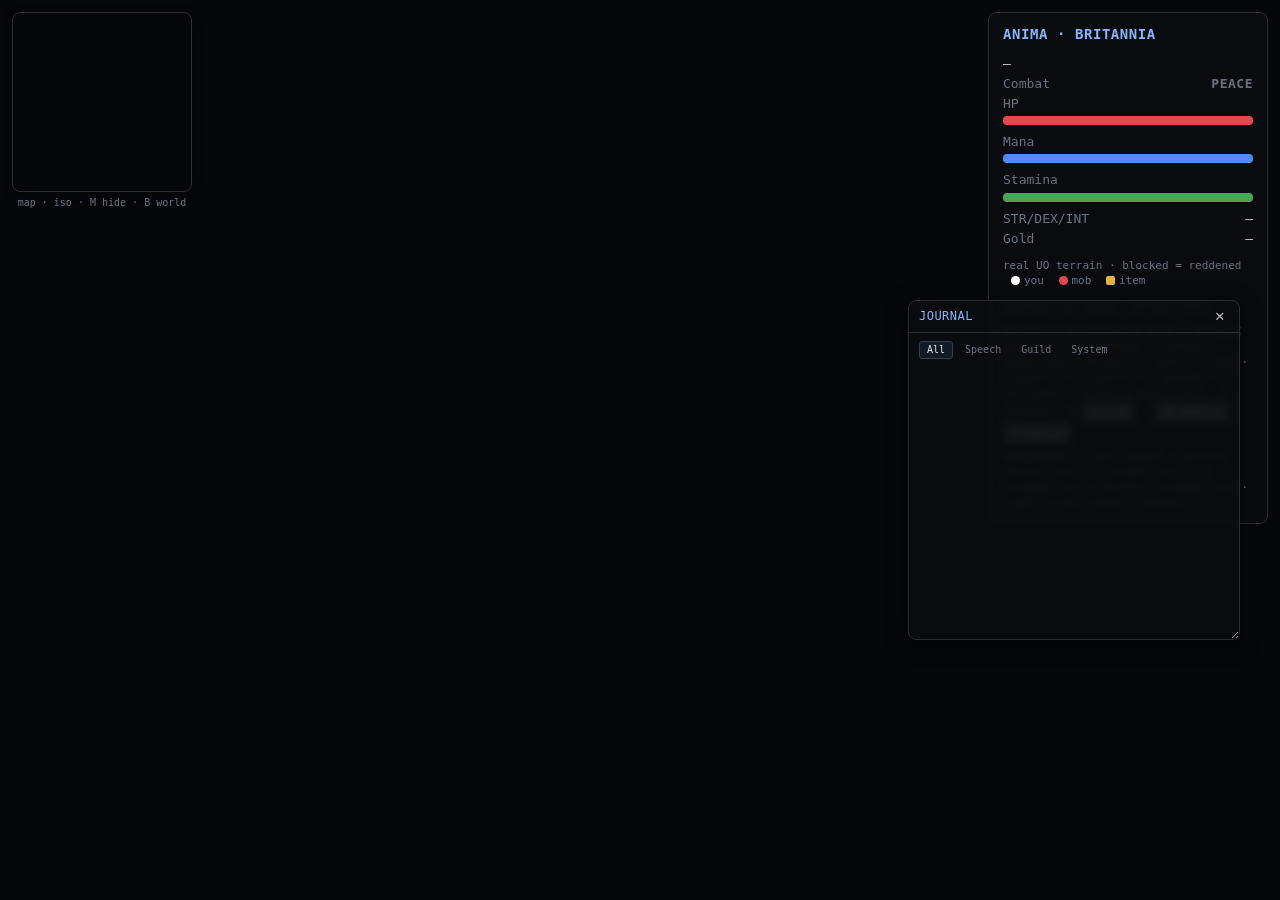
==== commit ca7b5295: "feat: macro sequences, chat history, name plates, pinned health bars UI survey rows G4, G6, G8 and G" ====
--- a/web/index.html
+++ b/web/index.html
@@ -1208,6 +1208,107 @@
       .hdesign-floor-btn.active { color: #fff; background: rgba(138, 180, 248, .3); border-color: #4a7ab8; }
       .hdesign-actions { display: flex; flex-wrap: wrap; gap: 6px; }
       .hdesign-actions .dlg-btn { flex: 1; min-width: 64px; text-align: center; }
+      /* ---- name plates, pinned health bars, drag-select, chat mode ----
+         (G4/G6/G8/G9: ClassicUO NameOverheadGump / HealthBarGump /
+         DragSelect / SystemChatControl.) */
+      /* A plate is a name label that TAKES CLICKS — #names is pointer-events:none,
+         so this is what lets the label answer a target cursor or be dragged off
+         into a health bar. The chip background is what tells them apart on screen. */
+      .nm-label.np-plate {
+        pointer-events: auto; cursor: pointer;
+        padding: 0 4px; border-radius: 3px;
+        background: rgba(8, 11, 16, .72); border: 1px solid rgba(120, 130, 145, .5);
+      }
+      .nm-label.np-plate:hover { border-color: #8ab4f8; background: rgba(20, 28, 40, .88); }
+      /* A UO-font label is a CSS MASK over its background colour — the background IS
+         the text, and `mask-size: 100% 100%` stretches to the border box, so padding
+         or a border would smear the glyphs. Frame it with an outline, which takes
+         no space, and leave its background alone. */
+      .nm-label.uo.np-plate {
+        padding: 0; border: 0;
+        outline: 1px solid rgba(120, 130, 145, .55); outline-offset: 1px;
+      }
+      .nm-label.uo.np-plate:hover { outline-color: #8ab4f8; }
+      #hbars { position: fixed; inset: 0; pointer-events: none; z-index: 24; }
+      .hb-win {
+        position: fixed; width: 122px; pointer-events: auto; user-select: none;
+        background: rgba(8, 11, 16, .92); border: 1px solid #3a4250; border-radius: 5px;
+        padding: 3px 4px 4px; box-shadow: 0 2px 10px rgba(0, 0, 0, .45);
+        font: 11px ui-monospace, Menlo, "Apple SD Gothic Neo", "Malgun Gothic", sans-serif;
+      }
+      .hb-title { display: flex; align-items: center; gap: 4px; cursor: move; }
+      .hb-name { flex: 1; overflow: hidden; text-overflow: ellipsis; white-space: nowrap; font-weight: 600; }
+      .hb-close { color: #6b7280; cursor: pointer; padding: 0 2px; }
+      .hb-close:hover { color: #e5484d; }
+      .hb-line { height: 5px; margin-top: 3px; background: #1b2028; border: 1px solid #000; border-radius: 2px; overflow: hidden; }
+      .hb-line > i { display: block; height: 100%; width: 0; background: #46a758; }
+      .hb-mana > i { background: #4f8cf7; }
+      .hb-stam > i { background: #d9a441; }
+      /* One HP line unless the entity is a party member — nothing else on the wire
+         ever carries another mobile's mana or stamina. */
+      .hb-win:not(.wide) .hb-mana, .hb-win:not(.wide) .hb-stam { display: none; }
+      .hb-win.gone { opacity: .6; border-color: #2a2f37; }   /* ClassicUO's _outOfRange grey */
+      #dragsel {
+        position: fixed; display: none; z-index: 23; pointer-events: none;
+        border: 1px solid #8ab4f8; background: rgba(138, 180, 248, .14);
+      }
+      #dragsel.on { display: block; }
+      /* The latched speech channel, shown above the bar the way ClassicUO shows it
+         beside the input (AppendChatModePrefix). */
+      #chatmode {
+        position: fixed; left: 50%; transform: translateX(-50%); bottom: 54px;
+        display: none; padding: 2px 8px; border-radius: 3px;
+        background: rgba(138, 180, 248, .18); border: 1px solid #4a7ab8; color: #cfe0ff;
+        font: 600 11px ui-monospace, Menlo, sans-serif; letter-spacing: .08em; text-transform: uppercase;
+      }
+      #chatmode.on { display: block; }
+      /* Macro editor: the staged step list, and the Options panel's new selects. */
+      #mc-steps { margin: 4px 0 6px; }
+      .mc-step { display: flex; align-items: center; gap: 6px; padding: 1px 0; font-size: 11px; color: #b6bcc6; }
+      .mc-stepn { color: #6b7280; min-width: 14px; }
+      .opt-sel { background: #11151c; color: #e8ecf2; border: 1px solid #3a4250; border-radius: 3px; padding: 1px 3px; }
+
+      /* ---- targeting: cursor type, criminal-action confirm ---------------- */
+      /* The 0x6C cursor flag in words as well as in the reticle colour
+         (ClassicUO tints its target aura by the same byte). */
+      #targethint.harmful { border-color: #b03030; background: rgba(176,48,48,.24); color: #ffc0c0; }
+      #targethint.beneficial { border-color: #2c6ab0; background: rgba(44,106,176,.22); color: #bfe0ff; }
+      /* ClassicUO's QuestionGump for a target that would flag you criminal
+         (TargetManager.cs:281). It sits above everything and the cursor stays
+         open behind it until the question is answered. */
+      #crimconfirm {
+        position: fixed; top: 52px; left: 50%; transform: translateX(-50%);
+        display: none; z-index: 45; padding: 12px 18px 10px; border-radius: 8px;
+        border: 1px solid #b03030; background: rgba(24,10,10,.96);
+        box-shadow: 0 6px 24px rgba(0,0,0,.6); text-align: center;
+        font-size: 13px; color: #ffd0d0; user-select: none;
+      }
+      #crimconfirm-text { font-weight: 600; letter-spacing: .02em; line-height: 1.35; }
+      #crimconfirm-who { display: block; margin-top: 3px; font-size: 11px; color: #c9a0a0; font-weight: 400; }
+      #crimconfirm-btns { margin-top: 9px; display: flex; gap: 8px; justify-content: center; }
+      #crimconfirm-btns button {
+        cursor: pointer; padding: 3px 16px; border-radius: 5px; font-size: 12px;
+        border: 1px solid #6a3030; background: #2a1414; color: #ffd0d0;
+      }
+      #crimconfirm-btns button:hover { background: #3a1c1c; color: #fff; }
+      /* ---- client-side context menus (ClassicUO ContextMenuControl) -------- */
+      /* Same chrome as the server popup menu above; only separators and the
+         disabled state are new (a wire menu has neither). */
+      .popup-sep { height: 1px; margin: 4px 6px; background: #2a2f37; }
+      .popup-row-off { color: #6b7280; cursor: default; }
+      .popup-row-off:hover { background: none; color: #6b7280; }
+      .client-menu { min-width: 190px; }
+      /* ---- world-map markers manager (ClassicUO MarkersManagerGump) -------- */
+      .wm-markers .gump-body { max-height: 320px; overflow-y: auto; min-width: 260px; }
+      .wmm-empty { padding: 8px 4px; color: #6b7280; font-size: 11px; }
+      .wmm-row { display: flex; align-items: center; gap: 6px; padding: 2px 0; font-size: 11px; }
+      .wmm-name { flex: 1; color: #e8ecf2; white-space: nowrap; overflow: hidden; text-overflow: ellipsis; }
+      .wmm-co { color: #8a929c; font-family: ui-monospace, monospace; }
+      .wmm-btn {
+        cursor: pointer; border: 1px solid #2a2f37; background: #14181e; color: #b6bcc6;
+        border-radius: 4px; font-size: 10px; padding: 1px 5px; flex: none;
+      }
+      .wmm-btn:hover { background: #1e242c; color: #fff; }
     </style>
   </head>
   <body>
@@ -1342,9 +1443,21 @@
            stays render-on-demand. -->
       <canvas id="fx"></canvas>
       <input id="chatbar" type="text" maxlength="128" autocomplete="off" spellcheck="false"
-             placeholder="say…   ( /p party · /w whisper · /y yell · /e emote · /g guild · /a alliance · Esc = cancel )" />
-    </div>
+             placeholder="say…   ( /p party · /w whisper · /y yell · /e emote · /g guild · /a alliance · ↑ history · Esc = cancel )" />
+      <span id="chatmode"></span>
+    </div>
+    <!-- Pinned per-entity health bars (drag a name plate off, or drag-select a
+         crowd) and the drag-select rubber band. -->
+    <div id="hbars"></div>
+    <div id="dragsel"></div>
     <div id="targethint">Select a target…  ( Esc to cancel )</div>
+    <div id="crimconfirm">
+      <div id="crimconfirm-text">This may flag<br>you criminal!<span id="crimconfirm-who"></span></div>
+      <div id="crimconfirm-btns">
+        <button type="button" id="crimconfirm-yes">Yes</button>
+        <button type="button" id="crimconfirm-no">No</button>
+      </div>
+    </div>
     <div id="deadbanner">You are dead</div>
     <div id="tip"></div>
     <canvas id="minimap" width="180" height="180"></canvas>
@@ -1358,7 +1471,7 @@
       <canvas id="wmcanvas"></canvas>
       <div id="wmfilter"></div>
       <div id="wmclose">✕</div>
-      <div id="wmhint">drag = pan · wheel = zoom · dbl-click = marker · shift-click = remove · B/Esc = close</div>
+      <div id="wmhint">drag = pan · wheel = zoom · right-click = menu · dbl-click = marker · shift-click = remove · B/Esc = close</div>
     </div>
     <div id="hud">
       <h1>ANIMA · BRITANNIA</h1>
@@ -1380,7 +1493,10 @@
       <div id="status">connecting…</div>
       <div id="diag" class="legend" style="margin-top:6px; color:#6b7280"></div>
       <div class="legend" style="margin-top:10px">
-        <b>controls:</b> WASD/arrows move · Q/E/Z/C diagonals · Enter chat · M map · P doll · I bag · K spells · L skills · O macros · G all-names · R guard-zone lines · J journal · N <button id="mutebtn" type="button" style="cursor:pointer">sound</button> · <button id="optbtn" type="button" style="cursor:pointer">⚙ options</button> · <button id="logoutbtn" type="button" style="cursor:pointer">⎋ log out</button>
+        <b>controls:</b> WASD/arrows move · Q/E/Z/C diagonals · Alt+click = follow · Enter chat · M map · P doll · I bag · K spells · L skills · O macros · G all-names · R guard-zone lines · J journal · N <button id="mutebtn" type="button" style="cursor:pointer">sound</button> · <button id="optbtn" type="button" style="cursor:pointer">⚙ options</button> · <button id="logoutbtn" type="button" style="cursor:pointer">⎋ log out</button>
+      </div>
+      <div class="legend" style="margin-top:6px">
+        <b>targeting:</b> F last target · Shift+F attack last · V target self · X bandage self · Shift+X bandage last · right-click closes a window
       </div>
     </div>
     <div id="options" class="gump-win">
@@ -1549,29 +1665,24 @@
         <div id="mc-add">
           <div class="mc-frow">
             <label class="mc-lbl">Key</label>
-            <input id="mc-key" class="mc-input" type="text" readonly placeholder="click, then press a key…" />
+            <input id="mc-key" class="mc-input" type="text" readonly
+                   placeholder="click, then press a key / mouse button / wheel…" />
           </div>
           <div class="mc-frow">
             <label class="mc-lbl">Action</label>
-            <select id="mc-type" class="mc-input">
-              <option value="say">say</option>
-              <option value="cast">cast spell</option>
-              <option value="skill">use skill</option>
-              <option value="ability">ability</option>
-              <option value="war">war mode</option>
-              <option value="open">open window</option>
-              <option value="opendoor">open door</option>
-              <option value="lastweapon">equip last weapon</option>
-              <option value="allnames">all names</option>
-              <option value="virtue">invoke virtue</option>
-              <option value="emote">emote</option>
-            </select>
+            <!-- Options are generated from MACRO_VERBS (js/13-macros.js) so the
+                 verb list lives in exactly one place. -->
+            <select id="mc-type" class="mc-input"></select>
           </div>
           <div class="mc-frow">
             <label class="mc-lbl">Param</label>
             <span id="mc-param"></span>
           </div>
+          <!-- Steps staged so far. Empty until "Add step" is used, so binding a
+               single action is still one click on "Add macro". -->
+          <div id="mc-steps"></div>
           <div id="mc-msg" class="mc-msg"></div>
+          <button id="mc-step-btn" class="mc-btn">Add step</button>
           <button id="mc-add-btn" class="mc-btn">Add macro</button>
         </div>
       </div>
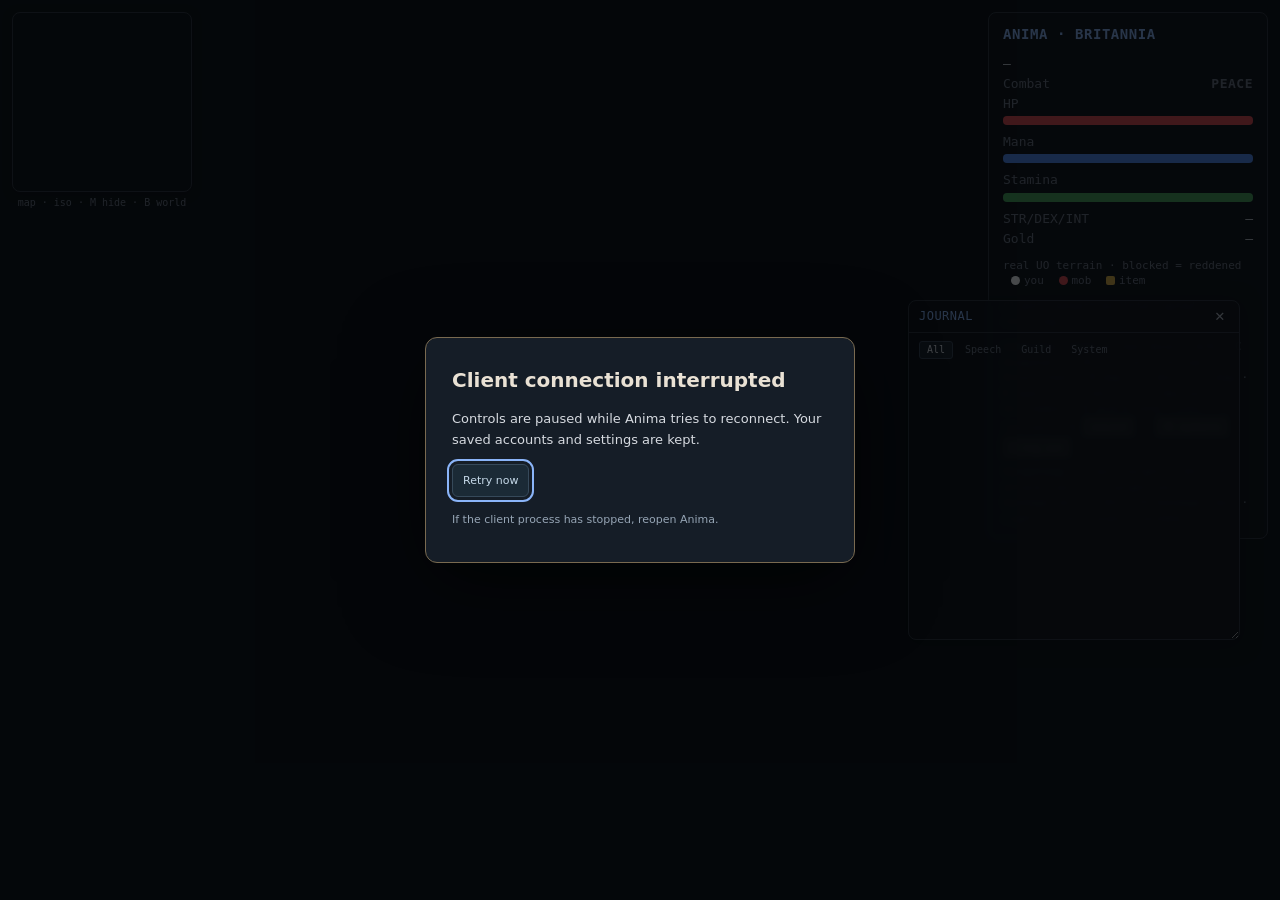
==== commit fdb139cf: "Add cancellable login progress and connection recovery" ====
--- a/web/index.html
+++ b/web/index.html
@@ -3,7 +3,8 @@
   <head>
     <meta charset="utf-8" />
     <meta name="viewport" content="width=device-width, initial-scale=1" />
-    <title>anima-client — Phase 2 renderer</title>
+    <title>Anima — Ultima Online</title>
+    <link rel="stylesheet" href="launcher.css">
     <style>
       :root { color-scheme: dark; }
       * { box-sizing: border-box; }
@@ -1312,15 +1313,62 @@
     </style>
   </head>
   <body>
+    <div id="client-connection" role="dialog" aria-modal="true" aria-labelledby="client-connection-title" hidden>
+      <div class="connection-notice">
+        <h2 id="client-connection-title">Client connection interrupted</h2>
+        <p>Controls are paused while Anima tries to reconnect. Your saved accounts and settings are kept.</p>
+        <button id="client-connection-retry" class="launcher-button" type="button">Retry now</button>
+        <p class="launcher-muted">If the client process has stopped, reopen Anima.</p>
+      </div>
+    </div>
     <div id="login">
+      <div class="launcher-shell" id="lg-shell">
+      <aside class="launcher-library" id="lg-library" aria-label="Saved servers">
+        <div class="launcher-eyebrow">ANIMA · ULTIMA ONLINE</div>
+        <h1>Your worlds</h1>
+        <p class="launcher-muted">Pick a server. Continue your story.</p>
+        <div id="lg-server-list" class="launcher-server-list"></div>
+        <button type="button" id="lg-new-server" class="launcher-button">＋ Add server</button>
+        <p id="lg-storage-note" class="launcher-muted"></p>
+        <button type="button" id="lg-retry-profiles" class="launcher-button" hidden>Retry loading profiles</button>
+      </aside>
       <div class="login-box">
         <div class="login-title">anima-client</div>
         <div id="lg-account-fields">
-          <label>Server <input id="lg-host" value="127.0.0.1" spellcheck="false" autocomplete="off"></label>
-          <label>Port <input id="lg-port" value="2594" spellcheck="false" autocomplete="off"></label>
-          <label>Account <input id="lg-user" spellcheck="false" autocomplete="username"></label>
-          <label>Password <input id="lg-pass" type="password" autocomplete="current-password"></label>
-          <label id="lg-relay-row" style="display:none">Relay <input id="lg-relay" value="ws://127.0.0.1:2595/relay?target=1" spellcheck="false" autocomplete="off"></label>
+          <div class="launcher-section-title">Server</div>
+          <label>Server name <input id="lg-server-name" placeholder="My Britannia" maxlength="80" autocomplete="off"></label>
+          <div class="launcher-address">
+            <label>Host <input id="lg-host" value="127.0.0.1" spellcheck="false" autocomplete="off" maxlength="253"></label>
+            <label>Port <input id="lg-port" value="2594" type="number" min="1" max="65535" autocomplete="off"></label>
+          </div>
+          <details class="launcher-advanced"><summary>Server notes &amp; advanced</summary>
+            <label>Shard index <input id="lg-shard" value="0" type="number" min="0" max="65535"></label>
+            <p id="lg-shard-note" class="launcher-muted">Leave at 0 for a single-shard server.</p>
+            <label>Notes <textarea id="lg-server-notes" maxlength="2000" rows="2" placeholder="Rules, website, or a reminder for next time"></textarea></label>
+          </details>
+          <div class="launcher-actions">
+            <button type="button" id="lg-save-server" class="launcher-button">Save server</button>
+            <button type="button" id="lg-remove-server" class="launcher-button launcher-danger">Remove</button>
+          </div>
+          <div class="launcher-section-title launcher-account-heading">Account</div>
+          <div class="launcher-account-picker">
+            <label>Saved accounts <select id="lg-account-list"><option value="">New account</option></select></label>
+            <button type="button" id="lg-new-account" class="launcher-button">＋ New</button>
+          </div>
+          <div class="launcher-account-identity">
+          <label>Account label <input id="lg-account-label" maxlength="80" placeholder="Main, crafter, adventurer…" autocomplete="off"></label>
+          <label>Username <input id="lg-user" spellcheck="false" autocomplete="username" maxlength="30"></label>
+          </div>
+          <label>Password <input id="lg-pass" type="password" autocomplete="current-password" maxlength="30"></label>
+          <label class="launcher-check"><input id="lg-save-password" type="checkbox" disabled> Save password on this device</label>
+          <p id="lg-password-note" class="launcher-muted">Passwords are never saved in browser storage.</p>
+          <div class="launcher-actions">
+            <button type="button" id="lg-save-account" class="launcher-button">Save account</button>
+            <button type="button" id="lg-remove-account" class="launcher-button launcher-danger">Remove</button>
+          </div>
+          <label id="lg-relay-row" style="display:none">Relay <input id="lg-relay" value="ws://127.0.0.1:2595/relay?target=1" spellcheck="false" autocomplete="off"><small>The relay selects the destination; Host and Port are a reference in browser mode.</small></label>
+          <p class="launcher-muted">Connecting remembers this server and account. Password saving is optional.</p>
+          <p id="lg-profile-msg" class="launcher-feedback" role="status" aria-live="polite"></p>
         </div>
         <div id="lg-account-summary" style="display:none"></div>
         <!-- Existing characters as a clickable list (click = select, double-click
@@ -1427,12 +1475,29 @@
             <button type="button" id="wiz-next">Next ▶</button>
           </div>
         </div>
+        <div class="login-footer">
+        <div id="lg-msg" role="status" aria-live="polite"></div>
         <div id="lg-actions">
           <button id="lg-back" type="button">Back</button>
           <button id="lg-go" type="button">Connect</button>
           <button id="lg-delete" type="button">Delete</button>
+          <button id="lg-cancel-connection" class="launcher-button" type="button" hidden>Cancel connection</button>
         </div>
-        <div id="lg-msg"></div>
+        </div>
+      </div>
+      <aside class="launcher-details" id="lg-details" aria-label="Server information">
+        <div class="launcher-eyebrow">SERVER NOTEBOOK</div>
+        <h2 id="lg-info-name">A world awaits</h2>
+        <p id="lg-info-address" class="launcher-muted">Save a server to keep its details here.</p>
+        <div id="lg-info-status" class="launcher-status">Not checked</div>
+        <dl id="lg-info-stats" class="launcher-stats"></dl>
+        <button type="button" id="lg-refresh-server" class="launcher-button">Check server</button>
+        <p id="lg-info-time" class="launcher-muted">Status is checked without logging in.</p>
+        <p id="lg-info-notes" class="launcher-notes"></p>
+        <div class="launcher-section-title">Last seen characters</div>
+        <div id="lg-cached-characters" class="launcher-characters"></div>
+        <p id="lg-character-time" class="launcher-muted">Choose a saved account to see its last authenticated character list.</p>
+      </aside>
       </div>
     </div>
     <div id="map">
@@ -1701,6 +1766,8 @@
     <script src="js/01-audio.js"></script>
     <script src="js/02-textures.js"></script>
     <script src="js/03-world.js"></script>
+    <script src="js/04-connection.js"></script>
+    <script src="js/04-launcher.js"></script>
     <script src="js/04-boot.js"></script>
     <script src="js/05-poll.js"></script>
     <script src="js/06-movement.js"></script>
--- a/web/launcher.css
+++ b/web/launcher.css
@@ -0,0 +1,63 @@
+/* The account library surrounds the existing character picker/creation wizard. */
+#login { padding: 24px; }
+#login .launcher-shell { width: min(1120px, 100%); max-height: calc(100dvh - 48px); display: grid; grid-template-columns: 210px minmax(320px, 1fr) 270px; overflow: auto; border: 1px solid #303e4c; border-radius: 14px; background: #10161e; box-shadow: 0 25px 100px #0009; }
+#login .login-box { width: auto; max-height: none; overflow: visible; border: 0; border-radius: 0; box-shadow: none; padding: 22px 26px; gap: 8px; background: #151d27; }
+#login .login-title { text-align: left; font-size: 20px; letter-spacing: -.03em; color: #e3edf6; margin-bottom: 6px; }
+.launcher-library, .launcher-details { padding: 26px 20px; min-width: 0; }
+.launcher-library { border-right: 1px solid #26333e; display: flex; flex-direction: column; align-items: stretch; }
+.launcher-details { border-left: 1px solid #26333e; background: linear-gradient(150deg, #1c2730, #10161e 60%); }
+.launcher-eyebrow { font: 9px/1.5 ui-monospace, monospace; color: #b9a17a; letter-spacing: .13em; margin-bottom: 14px; }
+.launcher-library h1 { font-size: 23px; font-weight: 500; letter-spacing: -.07em; margin: 0 0 8px; color: #e9e1d4; }
+.launcher-details h2 { font-size: 21px; font-weight: 500; overflow-wrap: anywhere; margin: 0 0 8px; color: #e9e1d4; }
+.launcher-muted { font: 11px/1.55 system-ui, sans-serif; color: #96a5b5; margin: 4px 0 8px; overflow-wrap: anywhere; }
+.launcher-button { font-family: inherit; font-size: 11px; line-height: 1.4; padding: 8px 10px; background: #1b2a36; color: #c6d9e9; border: 1px solid #36495a; border-radius: 6px; cursor: pointer; }
+.launcher-button:hover:not(:disabled) { background: #293e4e; border-color: #8ab4f8; }
+.launcher-button:disabled { opacity: .45; cursor: default; }
+.launcher-button:focus-visible, .launcher-server:focus-visible { outline: 2px solid #8ab4f8; outline-offset: 3px; }
+.launcher-server-list { display: flex; flex-direction: column; gap: 8px; margin: 22px 0 14px; }
+.launcher-server { text-align: left; color: #c3d0dc; background: #17212b; padding: 13px 12px; border: 1px solid #263846; border-radius: 7px; cursor: pointer; overflow-wrap: anywhere; }
+.launcher-server[aria-pressed="true"] { background: #253747; border-color: #7198b9; box-shadow: inset 3px 0 #b9a17a; }
+.launcher-server strong { display: block; font: 600 12px/1.4 system-ui, sans-serif; }
+.launcher-server small { display: block; margin-top: 5px; color: #9cabb8; font-size: 10px; }
+#lg-storage-note { margin-top: 18px; }
+.launcher-section-title { color: #b9a17a; font: 10px/1.4 system-ui, sans-serif; letter-spacing: .1em; text-transform: uppercase; margin: 4px 0 3px; }
+.launcher-address { display: grid; grid-template-columns: minmax(0, 1fr) 78px; gap: 10px; }
+#login input, #login select, #login textarea { min-width: 0; width: 100%; font-family: inherit; }
+#login textarea { background: #101721; border: 1px solid #2a3a4a; border-radius: 5px; color: #e6eaf0; padding: 7px 9px; resize: vertical; }
+.launcher-advanced summary { color: #96a5b5; font-size: 10px; cursor: pointer; padding: 3px 0; }
+.launcher-advanced[open] { display: block; padding: 8px 0; }
+.launcher-advanced label { margin-top: 8px; }
+.launcher-actions { display: flex; gap: 8px; }
+.launcher-danger { margin-left: auto; color: #c19da0; border-color: transparent; background: transparent; }
+.launcher-account-heading { margin-top: 8px; padding-top: 10px; border-top: 1px solid #2b3948; }
+.launcher-account-picker { display: grid; grid-template-columns: minmax(0, 1fr) auto; gap: 8px; align-items: end; }
+#login .launcher-check { flex-direction: row; align-items: center; gap: 8px; color: #b9c9d8; }
+#login .launcher-check input { width: auto; margin: 0; accent-color: #8ab4f8; }
+.launcher-feedback { color: #d9b985; font-size: 11px; min-height: 14px; margin: 0; overflow-wrap: anywhere; }
+.launcher-status { display: inline-block; border: 1px solid #48535f; border-radius: 20px; padding: 4px 9px; font-size: 10px; color: #c2cbd4; margin: 15px 0 5px; }
+.launcher-status[data-state="reachable"] { border-color: #437761; color: #94c7ad; }
+.launcher-status[data-state="unreachable"] { border-color: #765454; color: #d3a5a5; }
+.launcher-stats { margin: 12px 0 18px; }
+.launcher-stats div { display: flex; justify-content: space-between; gap: 10px; padding: 8px 0; border-bottom: 1px solid #273641; font-size: 11px; }
+.launcher-stats dt { color: #97a8b8; }
+.launcher-stats dd { margin: 0; color: #e0e7ed; }
+.launcher-notes { white-space: pre-wrap; overflow-wrap: anywhere; color: #acbac6; font: 12px/1.6 system-ui, sans-serif; margin: 22px 0; }
+.launcher-characters { display: flex; flex-direction: column; gap: 6px; margin: 12px 0; }
+.launcher-characters div { background: #1d2a35; padding: 9px; border-radius: 5px; font-size: 12px; overflow-wrap: anywhere; }
+#lg-refresh-server { width: 100%; }
+#login .launcher-shell.character-stage { max-width: 660px; grid-template-columns: minmax(0, 1fr); }
+.launcher-shell.character-stage .launcher-library, .launcher-shell.character-stage .launcher-details { display: none; }
+@media (max-width: 950px) { #login .launcher-shell { grid-template-columns: 170px minmax(290px, 1fr); } .launcher-details { grid-column: 1 / -1; border-left: 0; border-top: 1px solid #26333e; } }
+@media (max-width: 600px) { #login { padding: 10px; } #login .launcher-shell { max-height: calc(100dvh - 20px); grid-template-columns: minmax(0, 1fr); } .launcher-library { border-right: 0; border-bottom: 1px solid #26333e; padding: 20px; } .launcher-server-list { margin: 10px 0; flex-direction: row; overflow-x: auto; } .launcher-server { min-width: 145px; } #lg-storage-note { margin: 8px 0 0; } #login .login-box { padding: 20px; } }
+
+#lg-account-fields { gap: 8px; }
+.launcher-account-identity { display: grid; grid-template-columns: minmax(0, 1fr) minmax(0, 1fr); gap: 10px; }
+@media (max-width: 600px) { .launcher-account-identity { grid-template-columns: minmax(0, 1fr); } }
+
+#client-connection:not([hidden]) { position: fixed; inset: 0; z-index: 1000; display: grid; place-items: center; padding: 24px; background: #05070abb; }
+.connection-notice { width: min(430px, 100%); padding: 26px; border: 1px solid #796a50; border-radius: 12px; background: #151d27; box-shadow: 0 20px 80px #0009; font: 13px/1.6 system-ui, sans-serif; }
+.connection-notice h2 { margin: 0; font-size: 20px; color: #e9e1d4; }
+.connection-notice .launcher-muted { margin-top: 14px; }
+#lg-cancel-connection[hidden] { display: none; }
+#login .login-footer { position: sticky; bottom: 0; z-index: 2; padding: 12px 0 16px; background: #151d27; box-shadow: 0 -8px 12px #151d27; }
+#login #lg-msg { line-height: 1.5; overflow-wrap: anywhere; }
